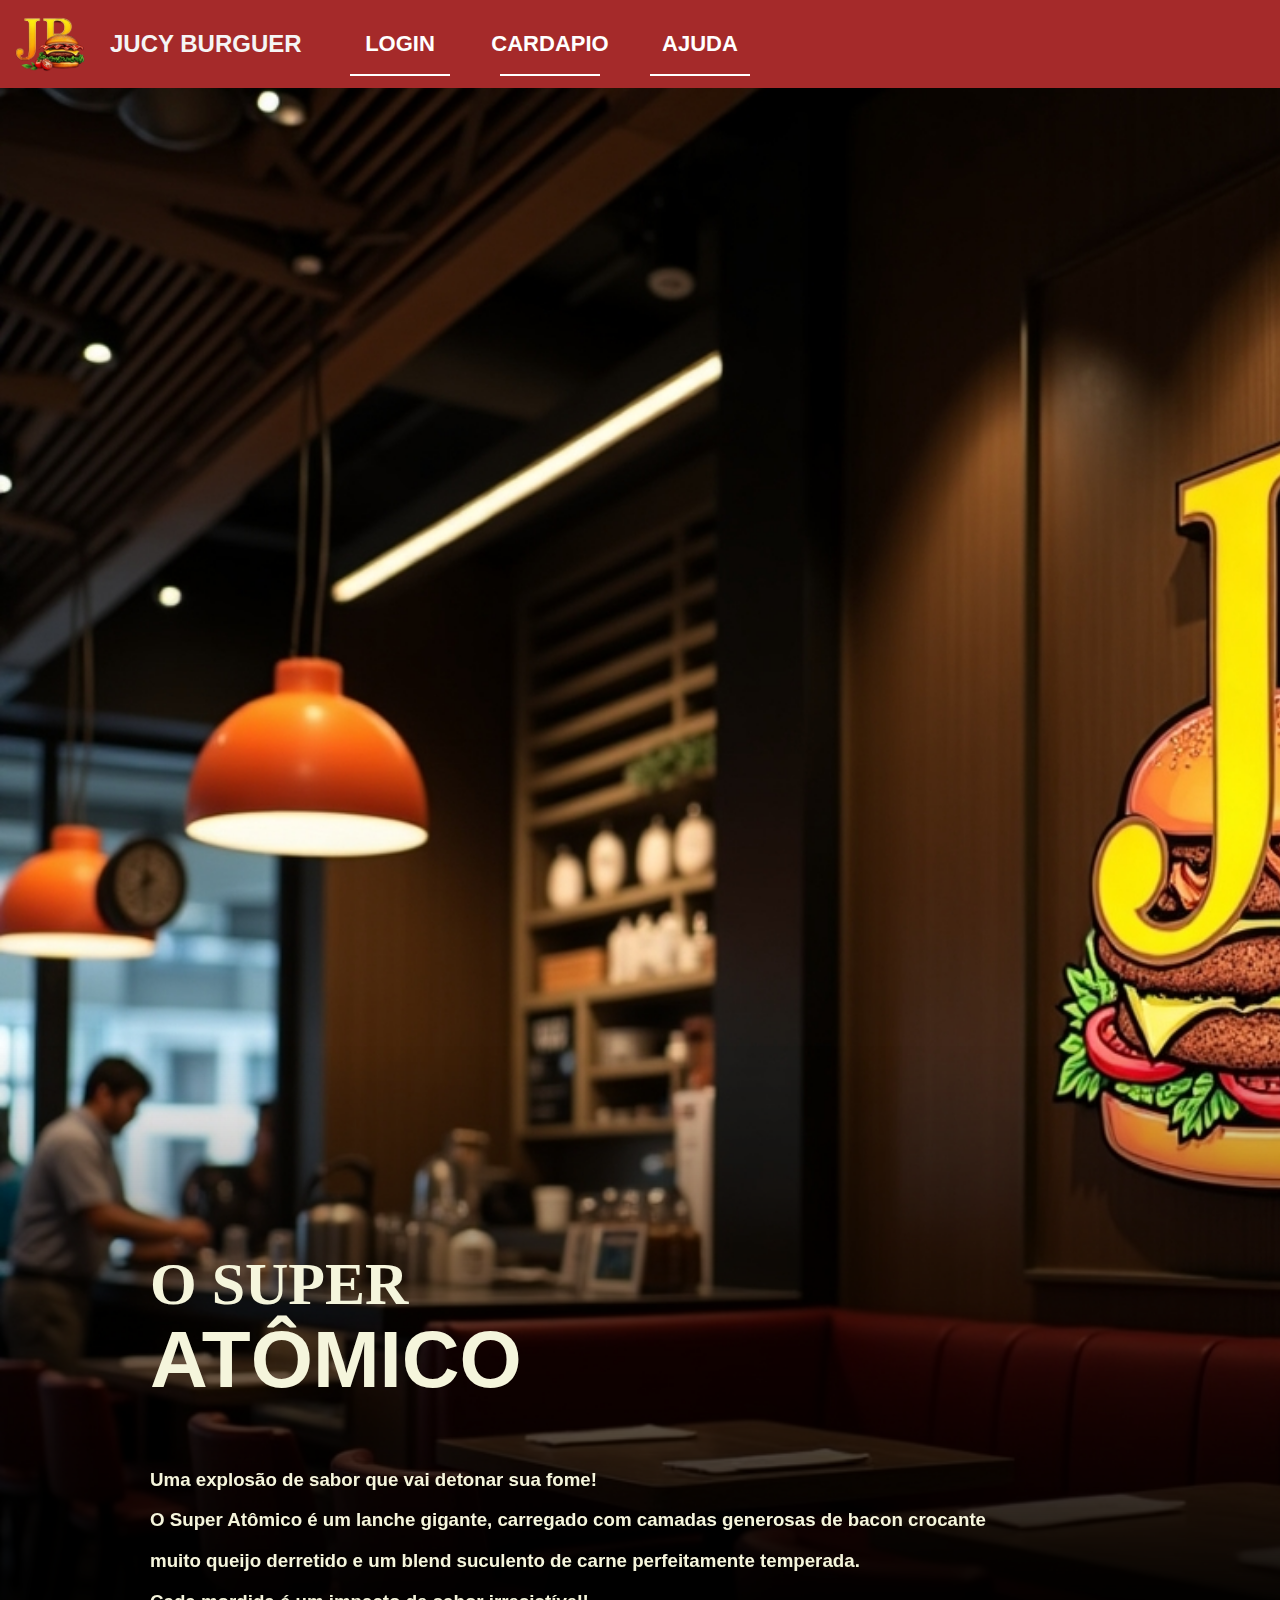
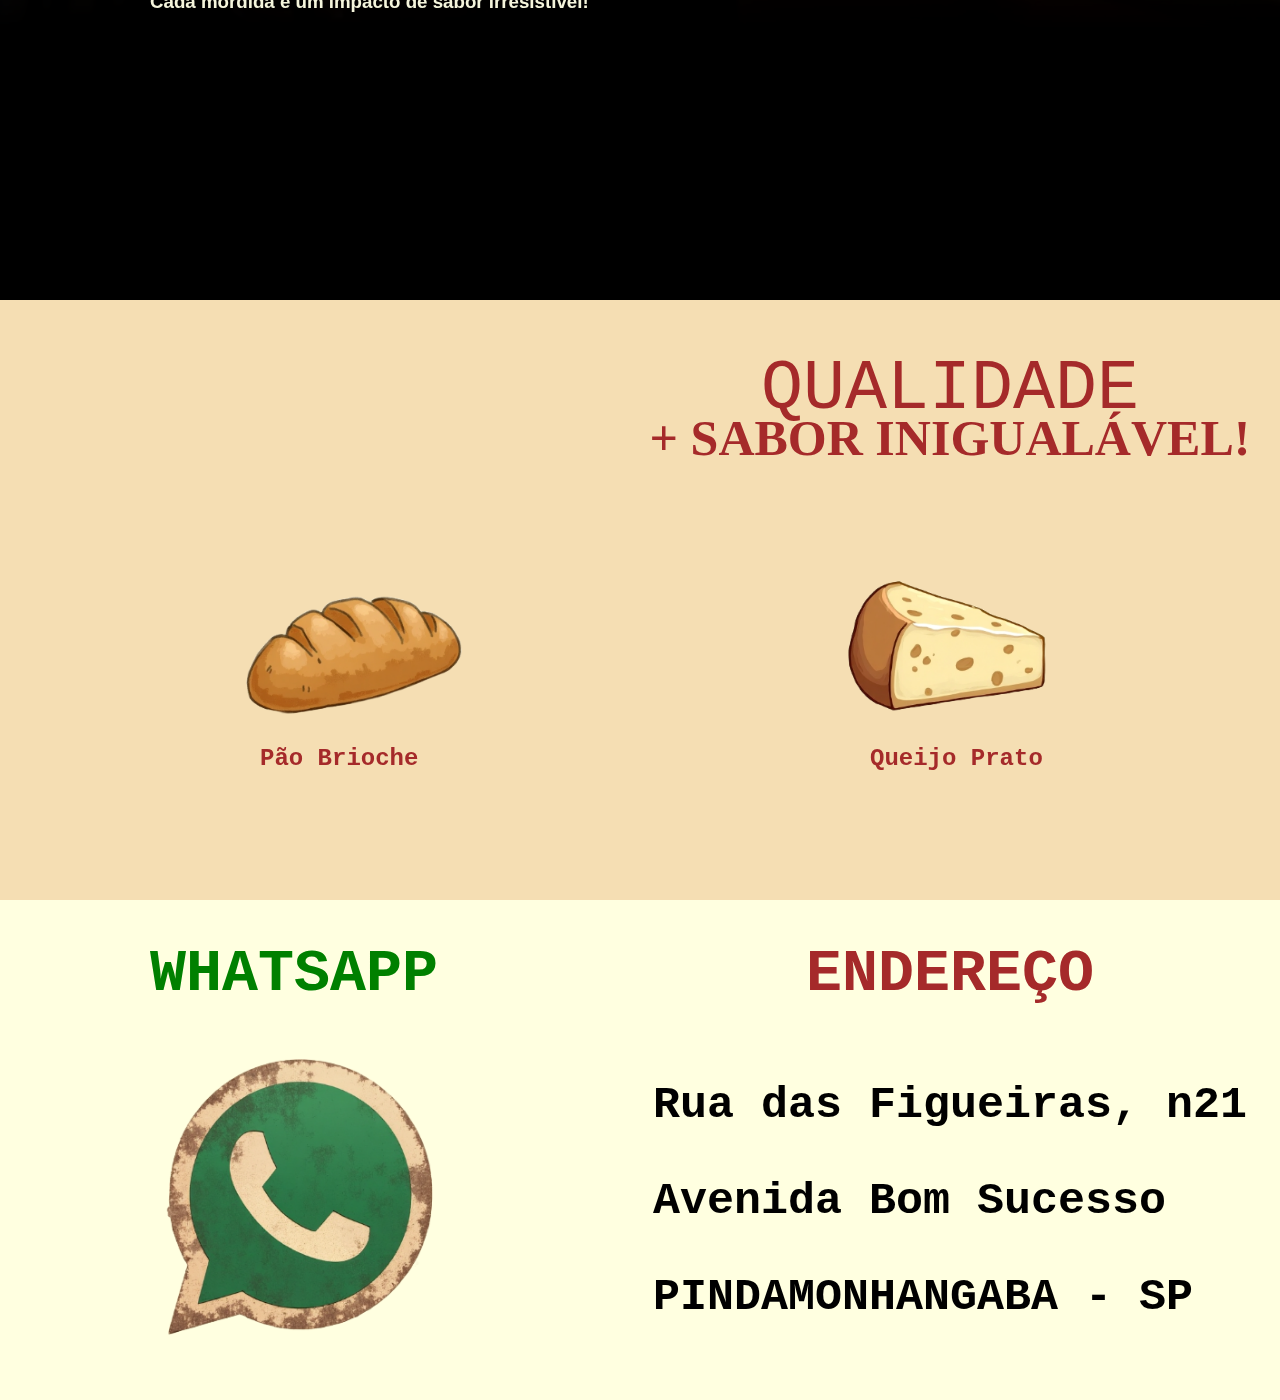
==== index.html @ dcd644e0 "cardapio" ====
<html>
    <head><title>compras</title>
        <link rel="stylesheet" href="style.css">
        <link rel="stylesheet" href="centro.css">
        <link rel="stylesheet" href="abaixo.css">
    </head>
    
    <body>
        <div class="cabecalho">
            <!-- <img src="imagens/logosite.png" alt="logo" class="logo"> -->
            <div class="texto-sup">
                <h2>JUCY BURGUER</h2>
            </div>

            <a href="index.html"><img src="imagens/logosite.png" alt="logo" class="logo"></a>
            <a href="html/login.html" class="login">LOGIN</a>
            <a href="html/cardapio.html" class="cardapio">CARDAPIO</a>
            <a href="html/ajuda.html" class="ajuda">AJUDA</a>
            <a href="html/sobre.html" class="sobre">SOBRE</a>
            <a href="html/carrinho.html" class="carrin">
                <img src="imagens/carrinho.png" alt="carrinho" width="100">
            </a>
            
        </div>
        <div class="cabecalho2">
            
               <div class="branco">
                <h1 class="pontin">.</h1>
               </div>
               <div class="imagens-centro">
                <img src="imagens/jucy.jpeg" alt="fundo-centro1" class="fundo">
               </div> 
               <div class="textos">
                 <div class="melhor"><h2>O SUPER</h2></div>
                 <div class="hamb"><h1>ATÔMICO</h1></div>
                 <div class="descricao"><h3>Uma explosão de sabor que vai detonar sua fome!<p> O Super Atômico é um lanche gigante, carregado com camadas generosas de bacon crocante</p> <p>muito queijo derretido e um blend suculento de carne perfeitamente temperada.</p> Cada mordida é um impacto de sabor irresistível!<p></p>  </h3></div>
               </div>
               
                <img src="imagens/hambuguer1.jpeg" alt="HAMBURGUER" class="suculento">
                      
        </div>
        <div class="ingredientes">
            <h1 class="pontin">.</h1>
            <label>QUALIDADE</label>
            <h1 class="sabor"> + SABOR INIGUALÁVEL!</h1>
            <h2 class="desc1">Pão Brioche</h2>
            <h2 class="desc2">Queijo Prato</h2>
            <h2 class="desc3">Carne Angus</h2>
            <img src="imagens/paozinho.png" alt="pao" class="pao">
            <img src="imagens/queijo.png" alt="queijo" class="queijo">
            <img src="imagens/carne.png" alt="carne" class="carne">
                 
        </div>

        <div class="clientes">
            <h1 class="pontin">.</h1>
            <h1 class="TituloINF1">
                ENDEREÇO
            </h1>
            <h1 class="TituloINF2">
                WHATSAPP
            </h1>
            <h1 class="TituloINF3">
                INSTAGRAM
            </h1>
            <h1 class="endereco">
                Rua das Figueiras, n21<p></p>
                Avenida Bom Sucesso<p></p>
                PINDAMONHANGABA - SP
            </h1>
            <a href="https://wa.me/12996094583" class="zap">
                <img src="imagens/whats.png" alt="zap" class="zap">
            </a>
            <a href="https://www.instagram.com/stnsdesign/" class="insta">
                <img src="imagens/instagram.png" alt="zap" class="insta">
            </a>
              
        </div>
        
        


       

    </body>
</html>
---- style.css ----
html, body {
    margin: 0;
    padding: 0;
    width: 100%;
    height: 100%;
  }
.cabecalho {
    display: flex;
    justify-content: space-between;
    align-items: center;
    width: 1900px;
    background-color: brown;
    position: fixed;   
}
body{
    flex-direction: column;
    align-items: center;  
}


.logo{
    width: 100px;
    position: absolute;
    top:  5;
    left: 0;
}

.texto-sup {
    padding: 10px 110px;
    color: whitesmoke;
    font-family: 'Franklin Gothic Medium', 'Arial Narrow', Arial, sans-serif;
    margin: 0;
    flex-grow: 1;
    width: 50%;
}
.login{
    font-family: 'Trebuchet MS', 'Lucida Sans Unicode', 'Lucida Grande', 'Lucida Sans', Arial, sans-serif;
    font-size: 22px;
    border-bottom: 2px solid white;
    width: 100px;
    height: 60px;
    color: white;
    cursor: pointer;
    font-weight: bold;
    position: absolute;
    top: 14;
    left: 350;
    display: flex;
    text-align: center;
    justify-content: center;
    text-decoration: none;
    align-items: center;
}
.cardapio{
    font-family: 'Trebuchet MS', 'Lucida Sans Unicode', 'Lucida Grande', 'Lucida Sans', Arial, sans-serif;
    font-size: 22px;
    border-bottom: 2px solid white;
    width: 100px;
    height: 60px;
    color: white;
    cursor: pointer;
    font-weight: bold;
    position: absolute;
    top: 14;
    left: 500;
    display: flex;
    text-align: center;
    justify-content: center;
    text-decoration: none;
    align-items: center;
} 

.ajuda {
    font-family: 'Trebuchet MS', 'Lucida Sans Unicode', 'Lucida Grande', 'Lucida Sans', Arial, sans-serif;
    font-size: 22px;
    background-color: none;
    border-bottom: 2px solid white;
    width: 100px;
    height: 60px;
    color: white;
    cursor: pointer;
    font-weight: bold;
    position: absolute;
    top: 14;
    left: 650;
    display: flex;
    text-align: center;
    justify-content: center;
    text-decoration: none;
    align-items: center; 
}
.sobre{
    font-family: 'Trebuchet MS', 'Lucida Sans Unicode', 'Lucida Grande', 'Lucida Sans', Arial, sans-serif;
    font-size: 22px;
    border-bottom: 2px solid white;
    width: 100px;
    height: 60px;
    color: white;
    cursor: pointer;
    font-weight: bold;
    position: absolute;
    top: 14;
    left: 1650;
    display: flex;
    text-align: center;
    justify-content: center;
    text-decoration: none;
    align-items: center;
} 
.carrin:hover{
    opacity: 0.7;
}

 a:hover {
    color: wheat;
    transition: color 1.0s ease  
}
.carrin{
   position: absolute; 
   top: 0;
   left: 1800;
   height: 87px;
   cursor: pointer;
   display: flex;
   text-align: center;
   justify-content: center;
   text-decoration: none;
   align-items: center;

}

.fim{
    text-align: center;
    font-family: Impact, Haettenschweiler, 'Arial Narrow Bold', sans-serif;
    color: white;
    font-size: 150%;
    background-color: 	FF7F50;
    margin: 10px auto;
    width: 15%;
    height: 7,5%;
    border-radius: 25px;
 
}

.titulo{
    text-align: center;
    padding: 20px 16px;
    font-family: Impact, Haettenschweiler, 'Arial Narrow Bold', sans-serif;
    color: white;
    font-size: 200%;
    background-color: E9967A;
    margin: 10px auto;
    border-radius: 50px;
    width: 20%;
    
}
---- centro.css ----
.pontin{
    opacity: 0.0;
}
.branco{
    background: linear-gradient(to bottom, rgba(0, 0, 0, 0)5%, black 70%);
    position: absolute;
    top: 1000;
    width: 1900px;
    height: 900px;
}

.fundo{
    width: 1900px;
    height: 2000px;
    opacity: 1.0;
}
.textos{
    opacity: 1.0;
}
.melhor{
    position: absolute;
    color: beige;
    font-size: 40px;
    top: 1200;
    left: 150;
    font-family: 'Times New Roman', Times, serif;
}
.hamb{
    position: absolute;
    color: beige;
    font-size: 40px;
    top: 1260;
    left: 150;
    font-family: Verdana, Geneva, Tahoma, sans-serif;
}
.descricao{
    position: absolute;
    color: beige;
    font-size: 16px;
    top: 1450;
    left: 150;
    font-family: Verdana, Geneva, Tahoma, sans-serif;
}
.suculento{
    position: absolute;
    top: 1250;
    left: 1300;
    width: 400px;
    height: 400px;
    border-radius: 30px;
    border: 4px solid white;
} 

.ingredientes{
    background-color: wheat;
    color: wheat;
    position: absolute;
    width: 1900px;
    height: 600px;
    top: 1900px;

}
label{
    position: absolute;
    color: brown;
    font-family: 'Courier New', Courier, monospace;
    font-size: 70px;
    top: 50;
    left: 50%;
    transform: translate(-50%);
}
.pao{
    position: absolute;
    top: 220;
    left: 200;
    width: 300px;

}
.queijo{
    position: absolute;
    width: 250px;
    top: 240;
    left: 50%;
    transform: translate(-50%);

}

.carne{
    position: absolute;
    width: 250px;
    top: 240;
    left: 1400;
    
}
.sabor{
    position: absolute;
    color: brown;
    font-size: 50px;
    font-family: Georgia, 'Times New Roman', Times, serif;
    top: 75;
    left: 50%;
    transform: translate(-50%);
}
.desc1{
    position: absolute;
    font-family: 'Courier New', Courier, monospace;
    color: brown;
    top: 425;
    left: 260;
}
.desc2{
    position: absolute;
    font-family: 'Courier New', Courier, monospace;
    color: brown;
    top: 425;
    left: 870;
}
.desc3{
    position: absolute;
    font-family: 'Courier New', Courier, monospace;
    color: brown;
    top: 425;
    left: 1450;
}
---- abaixo.css ----
.clientes{
    background-color: FFFFE0;
    color: 	FFFFE0;
    position: absolute;
    top: 2500;
    width: 1900px;
    height: 500px;
}
.endereco{
    position: absolute;
    color: black;
    font-family: 'Courier New', Courier, monospace;
    font-size: 45px;
    top: 150;
    left: 50%;
    transform: translate(-50%);
}
.tituloINF1{
    position: absolute;
    color: brown;
    font-family: 'Courier New', Courier, monospace;
    font-size: 60px;
    top: 0;
    left: 50%;
    transform: translate(-50%);
}
.tituloINF2{
    position: absolute;
    color: green;
    font-family: 'Courier New', Courier, monospace;
    font-size: 60px;
    top: 0;
    left: 150; 
}
.tituloINF3{
    position: absolute;
    color: orange;
    font-family: 'Courier New', Courier, monospace;
    font-size: 60px;
    top: 0;
    left: 1450; 
}
.zap{
    position: absolute;
    width: 350px;
   
    top: 50;
    left: 60;
}
.insta{
    position: absolute;
    width: 340px;
    top: 60;
    left: 720;
}
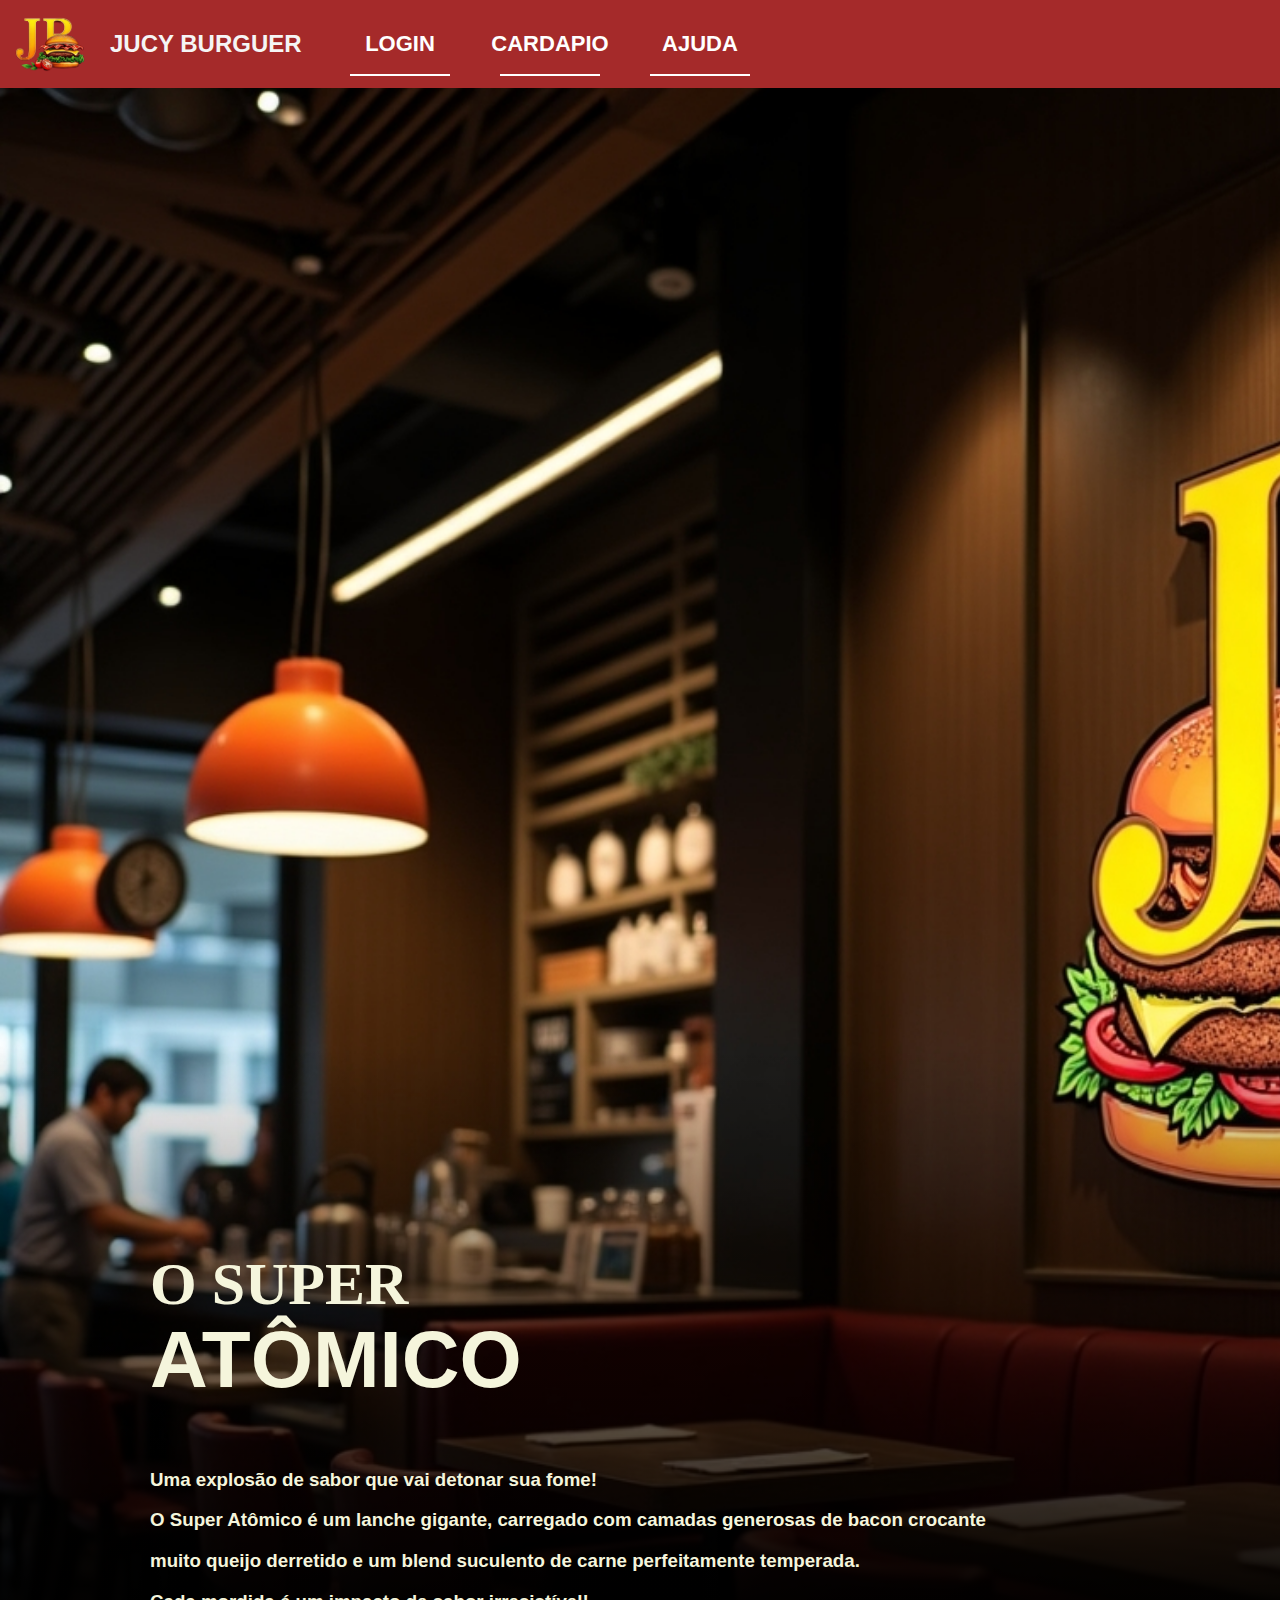
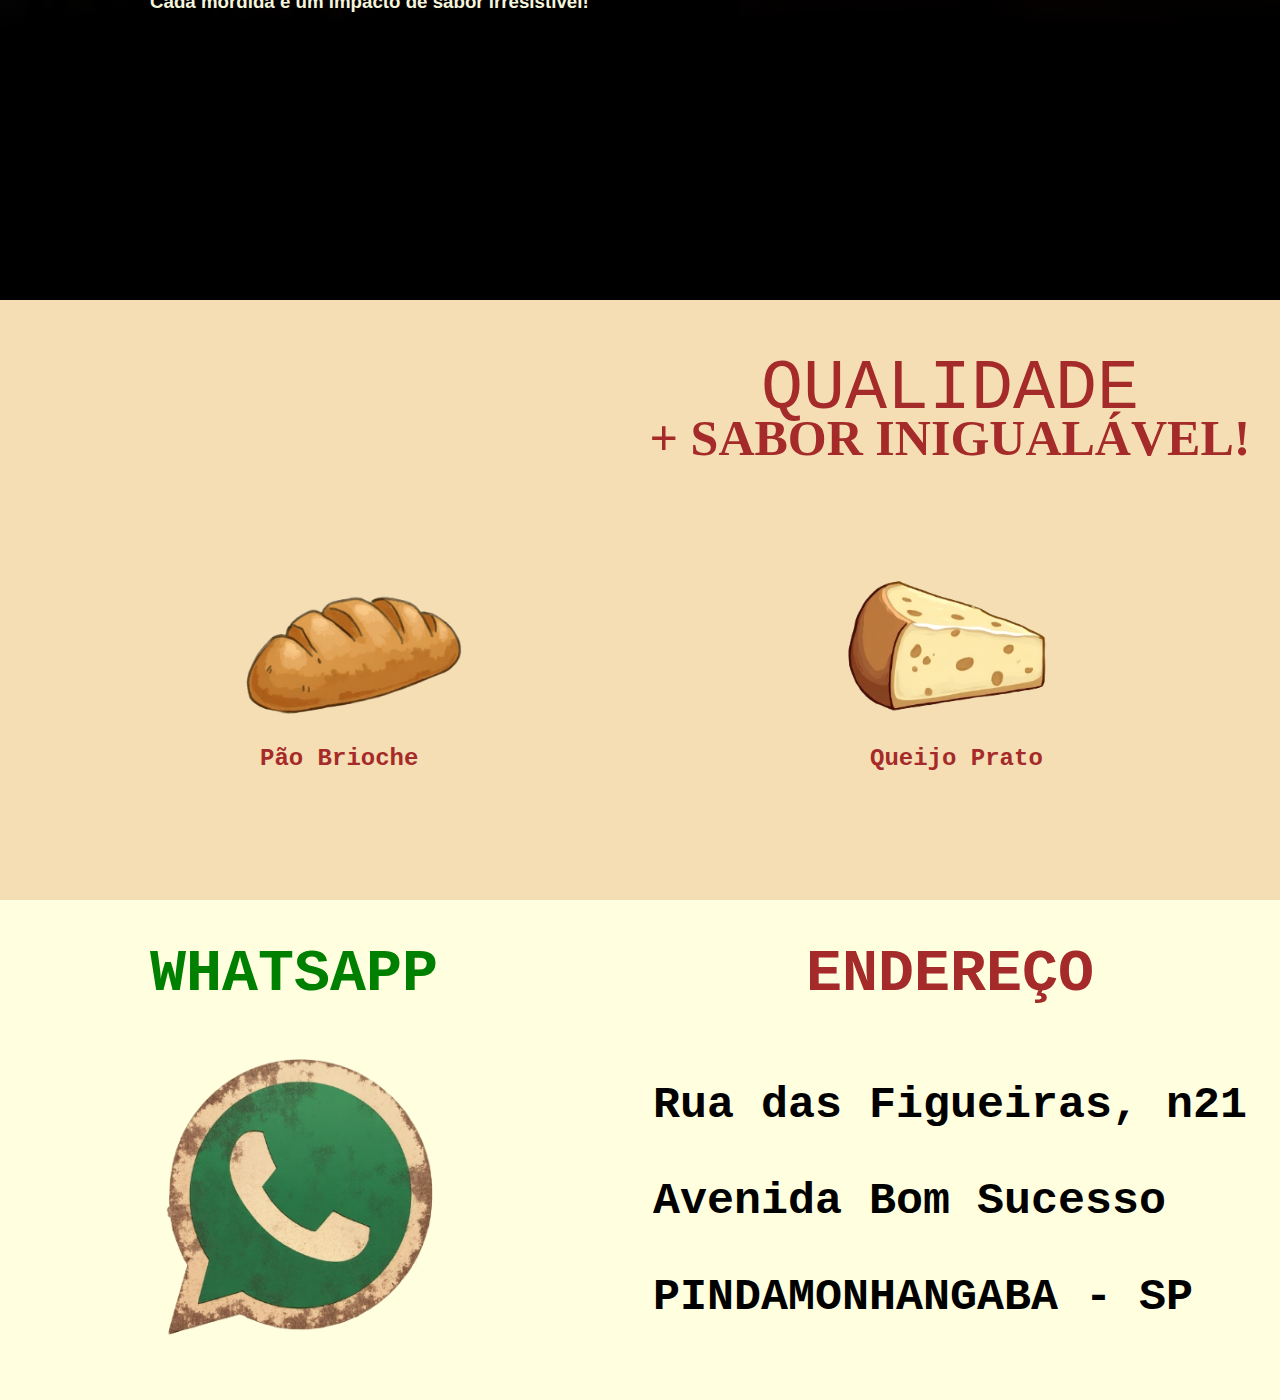
==== commit 9b369660: "barra" ====
--- a/index.html
+++ b/index.html
@@ -7,7 +7,6 @@
     
     <body>
         <div class="cabecalho">
-            <!-- <img src="imagens/logosite.png" alt="logo" class="logo"> -->
             <div class="texto-sup">
                 <h2>JUCY BURGUER</h2>
             </div>
@@ -76,11 +75,6 @@
             </a>
               
         </div>
-        
-        
-
-
-       
 
     </body>
 </html>--- a/style.css
+++ b/style.css
@@ -11,7 +11,8 @@
     align-items: center;
     width: 1900px;
     background-color: brown;
-    position: fixed;   
+    position: fixed;  
+    z-index: 999; 
 }
 body{
     flex-direction: column;
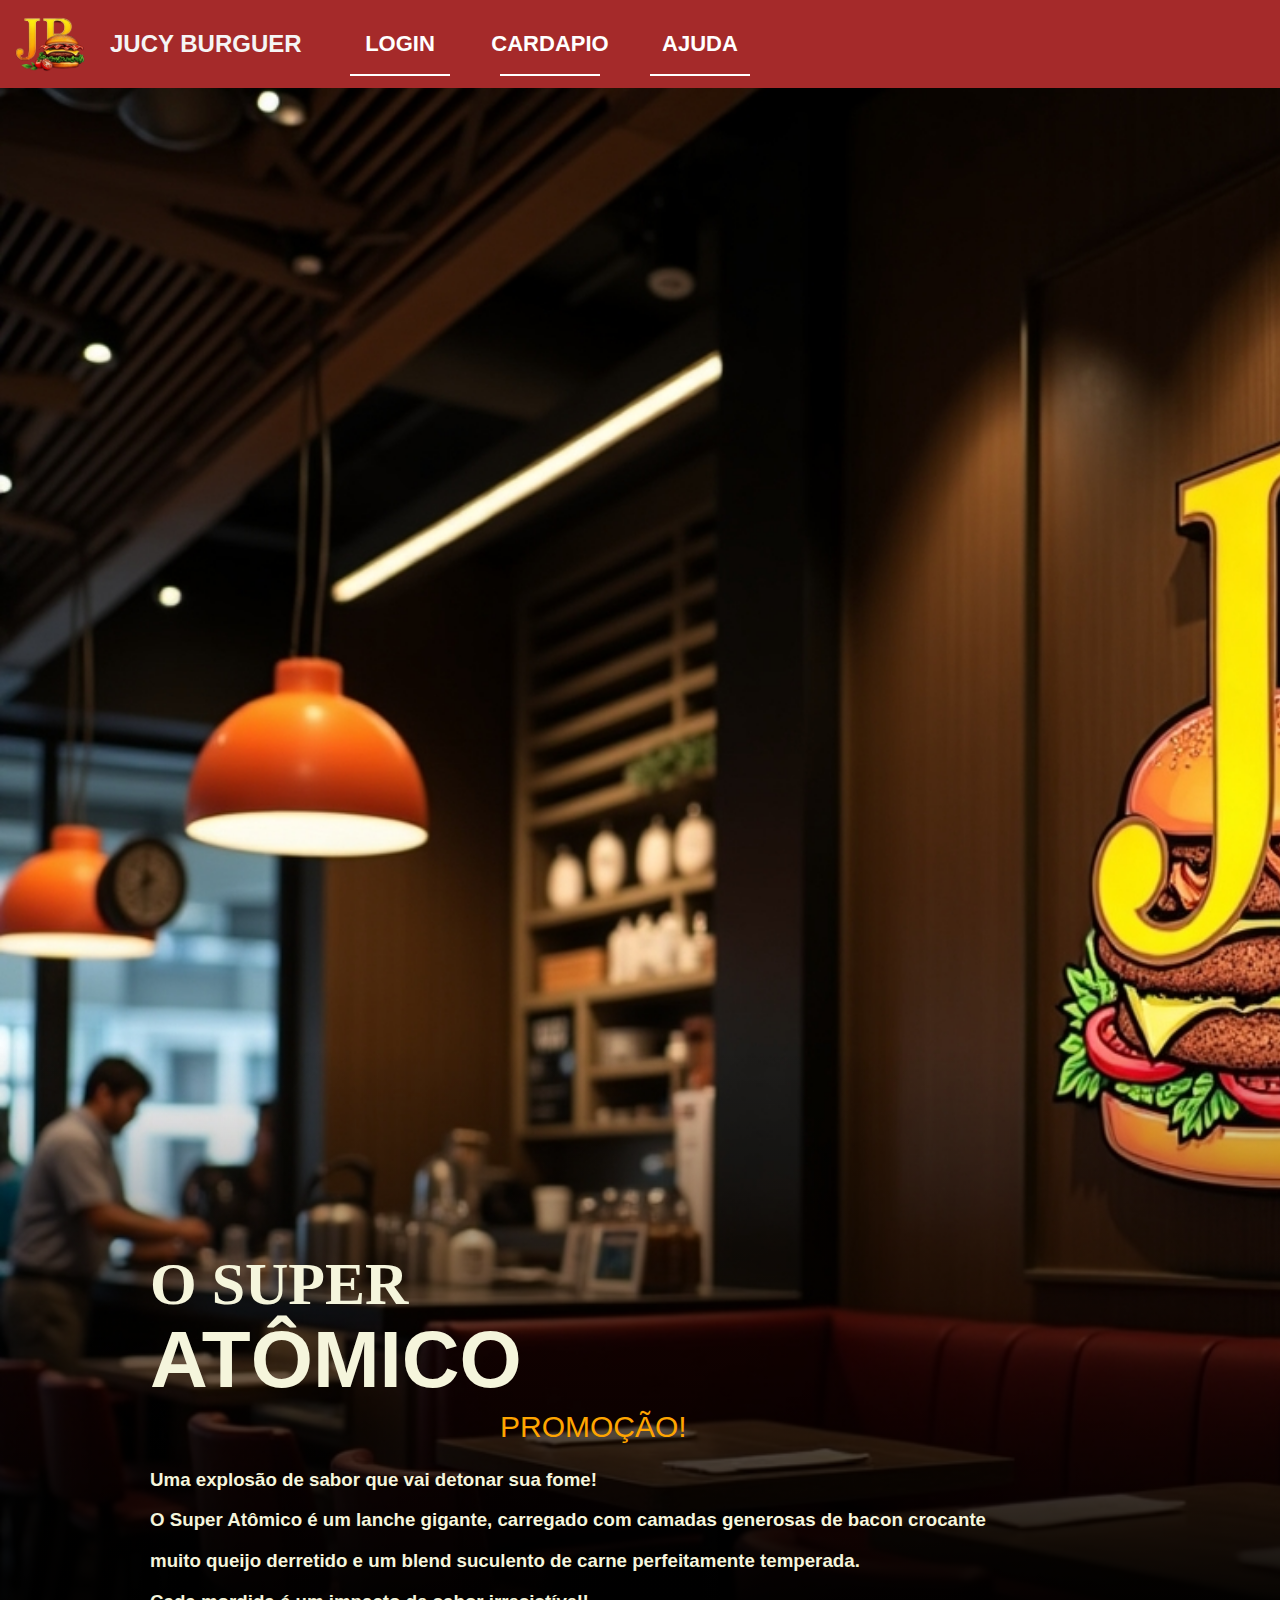
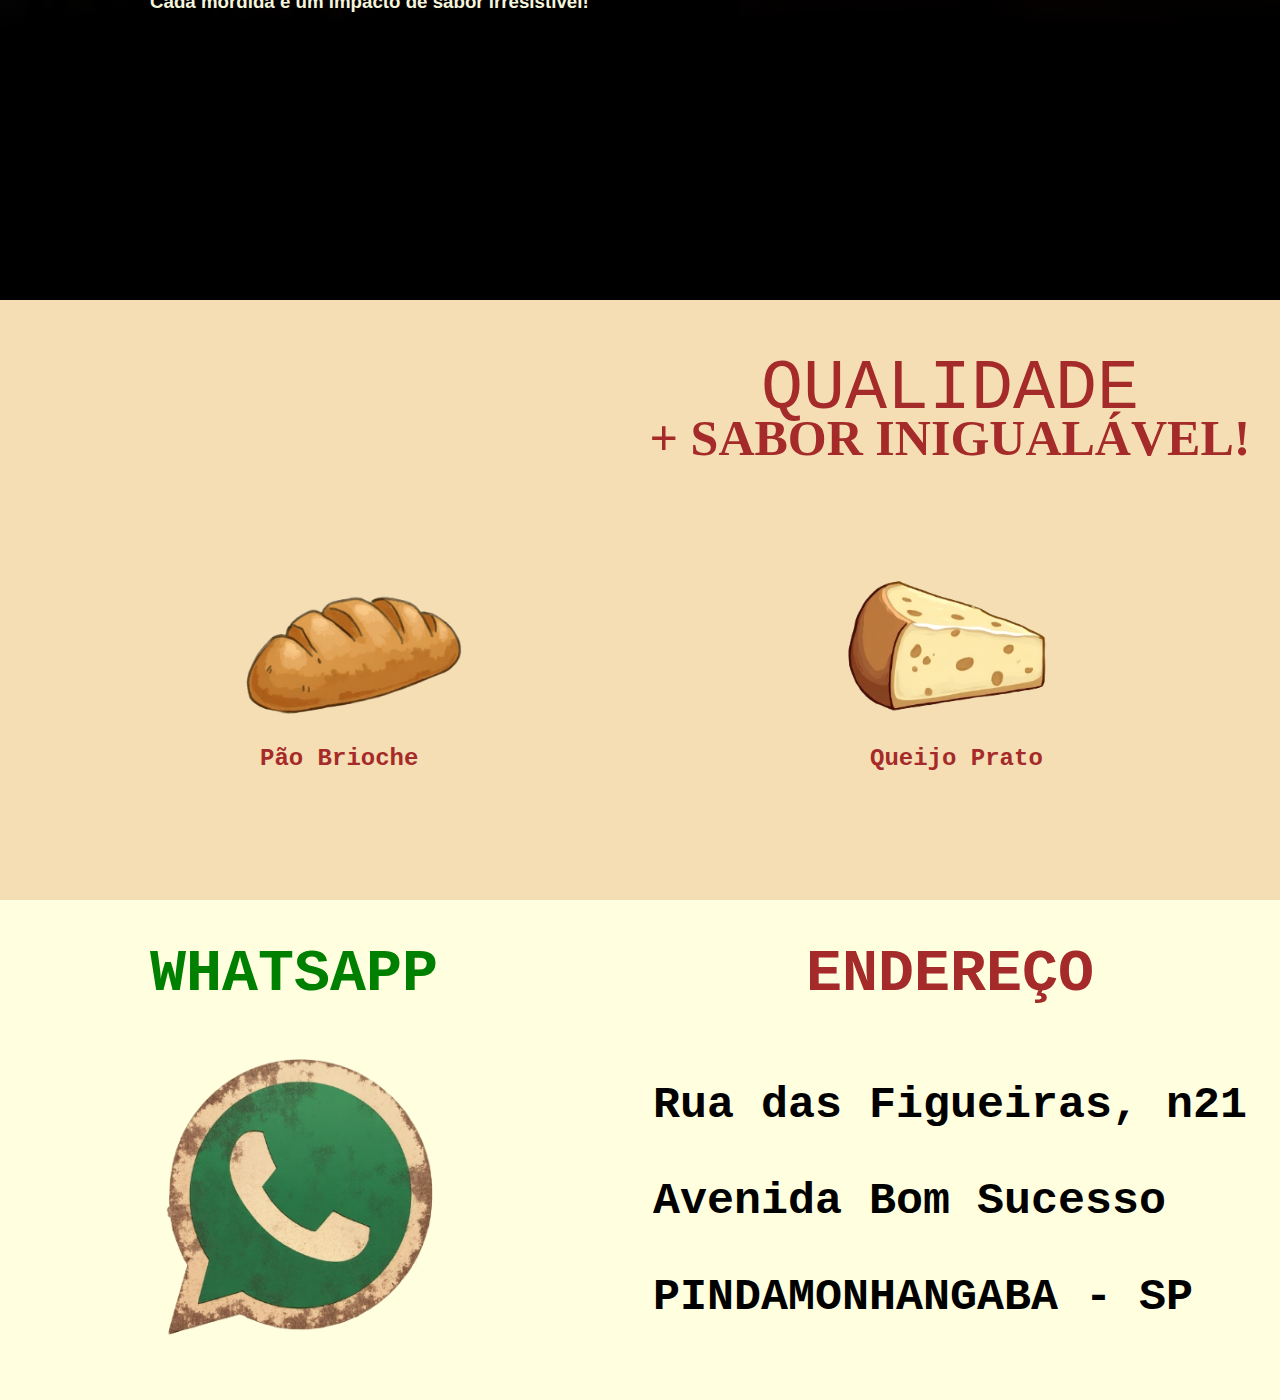
==== commit 1a820930: "promoção" ====
--- a/index.html
+++ b/index.html
@@ -30,6 +30,7 @@
                 <img src="imagens/jucy.jpeg" alt="fundo-centro1" class="fundo">
                </div> 
                <div class="textos">
+                 <div class="promo">PROMOÇÃO!</div>
                  <div class="melhor"><h2>O SUPER</h2></div>
                  <div class="hamb"><h1>ATÔMICO</h1></div>
                  <div class="descricao"><h3>Uma explosão de sabor que vai detonar sua fome!<p> O Super Atômico é um lanche gigante, carregado com camadas generosas de bacon crocante</p> <p>muito queijo derretido e um blend suculento de carne perfeitamente temperada.</p> Cada mordida é um impacto de sabor irresistível!<p></p>  </h3></div>
--- a/style.css
+++ b/style.css
@@ -10,7 +10,7 @@
     justify-content: space-between;
     align-items: center;
     width: 1900px;
-    background-color: brown;
+    background-color: A52A2A;
     position: fixed;  
     z-index: 999; 
 }
--- a/centro.css
+++ b/centro.css
@@ -16,6 +16,14 @@
 }
 .textos{
     opacity: 1.0;
+}
+.promo{
+    position: absolute;
+    color: orange;
+    font-size: 30px;
+    top: 1410;
+    left: 500;
+    font-family: 'Franklin Gothic Medium', 'Arial Narrow', Arial, sans-serif;
 }
 .melhor{
     position: absolute;
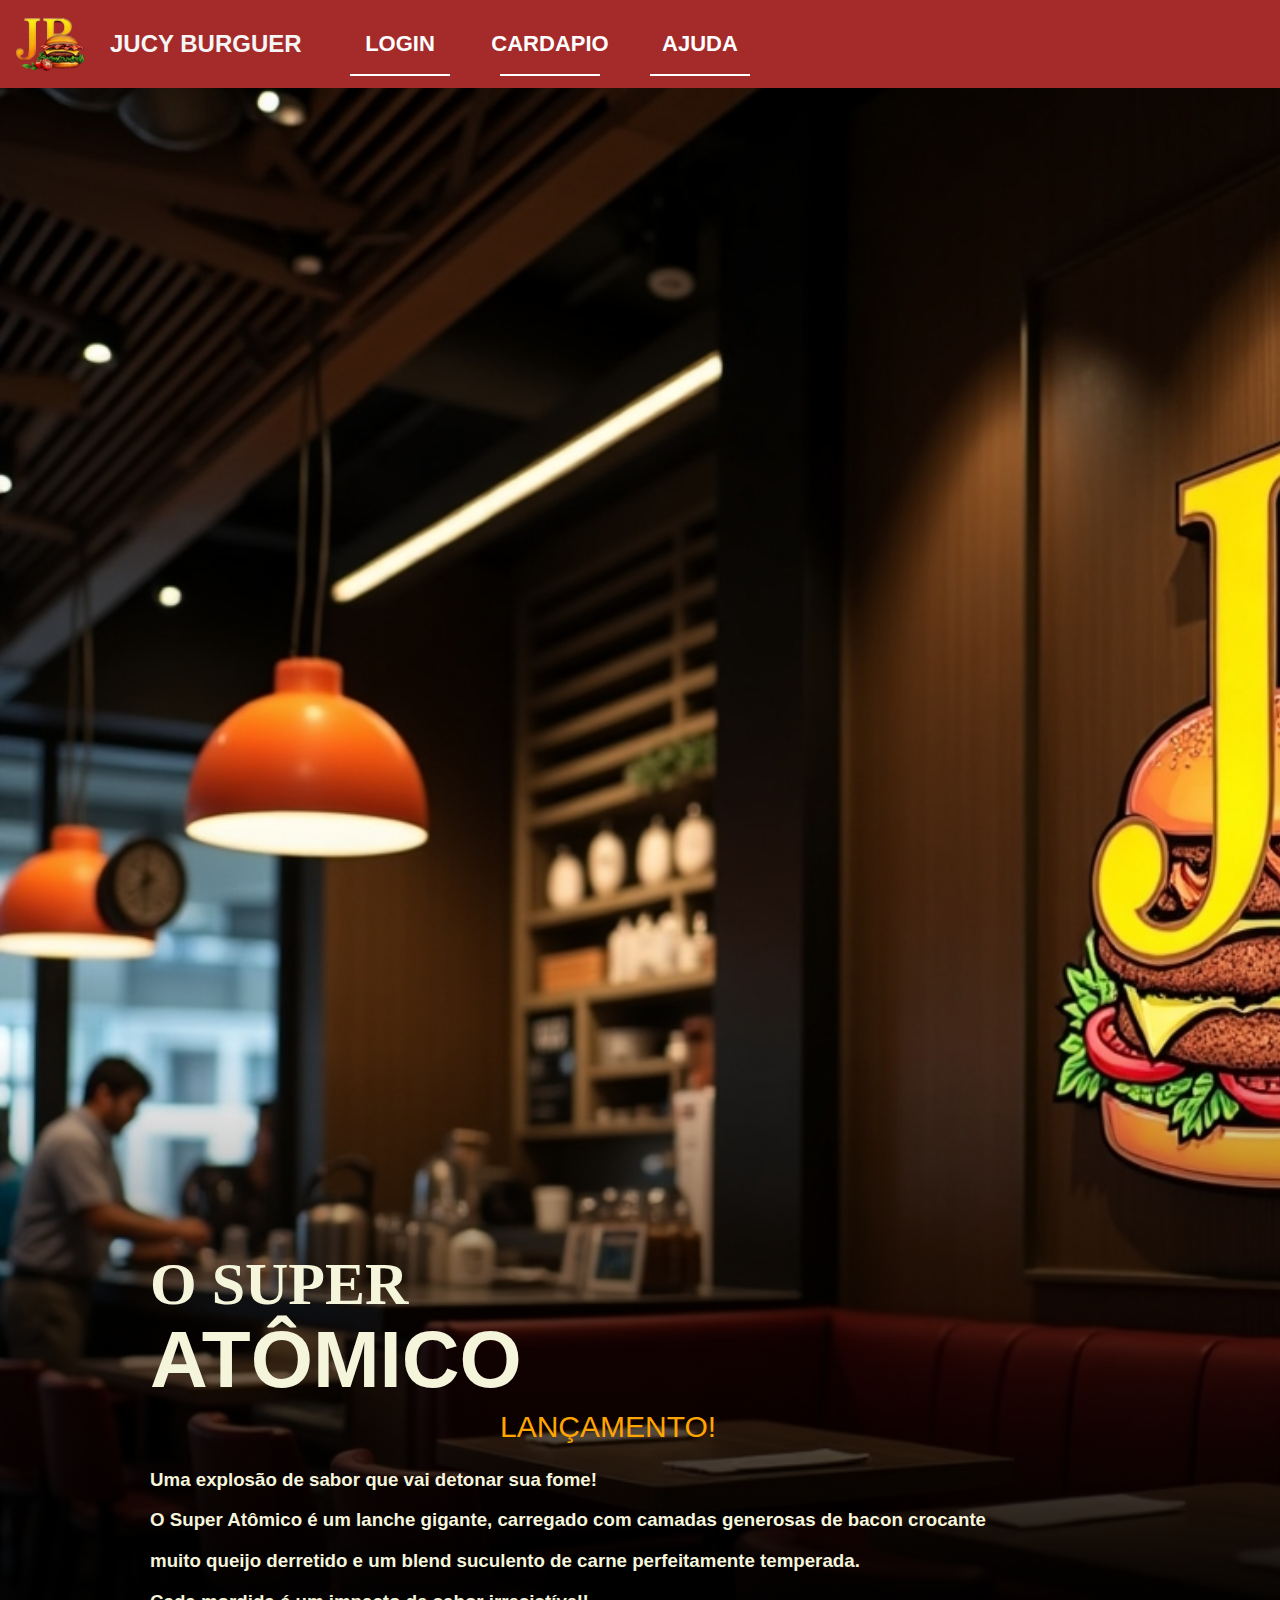
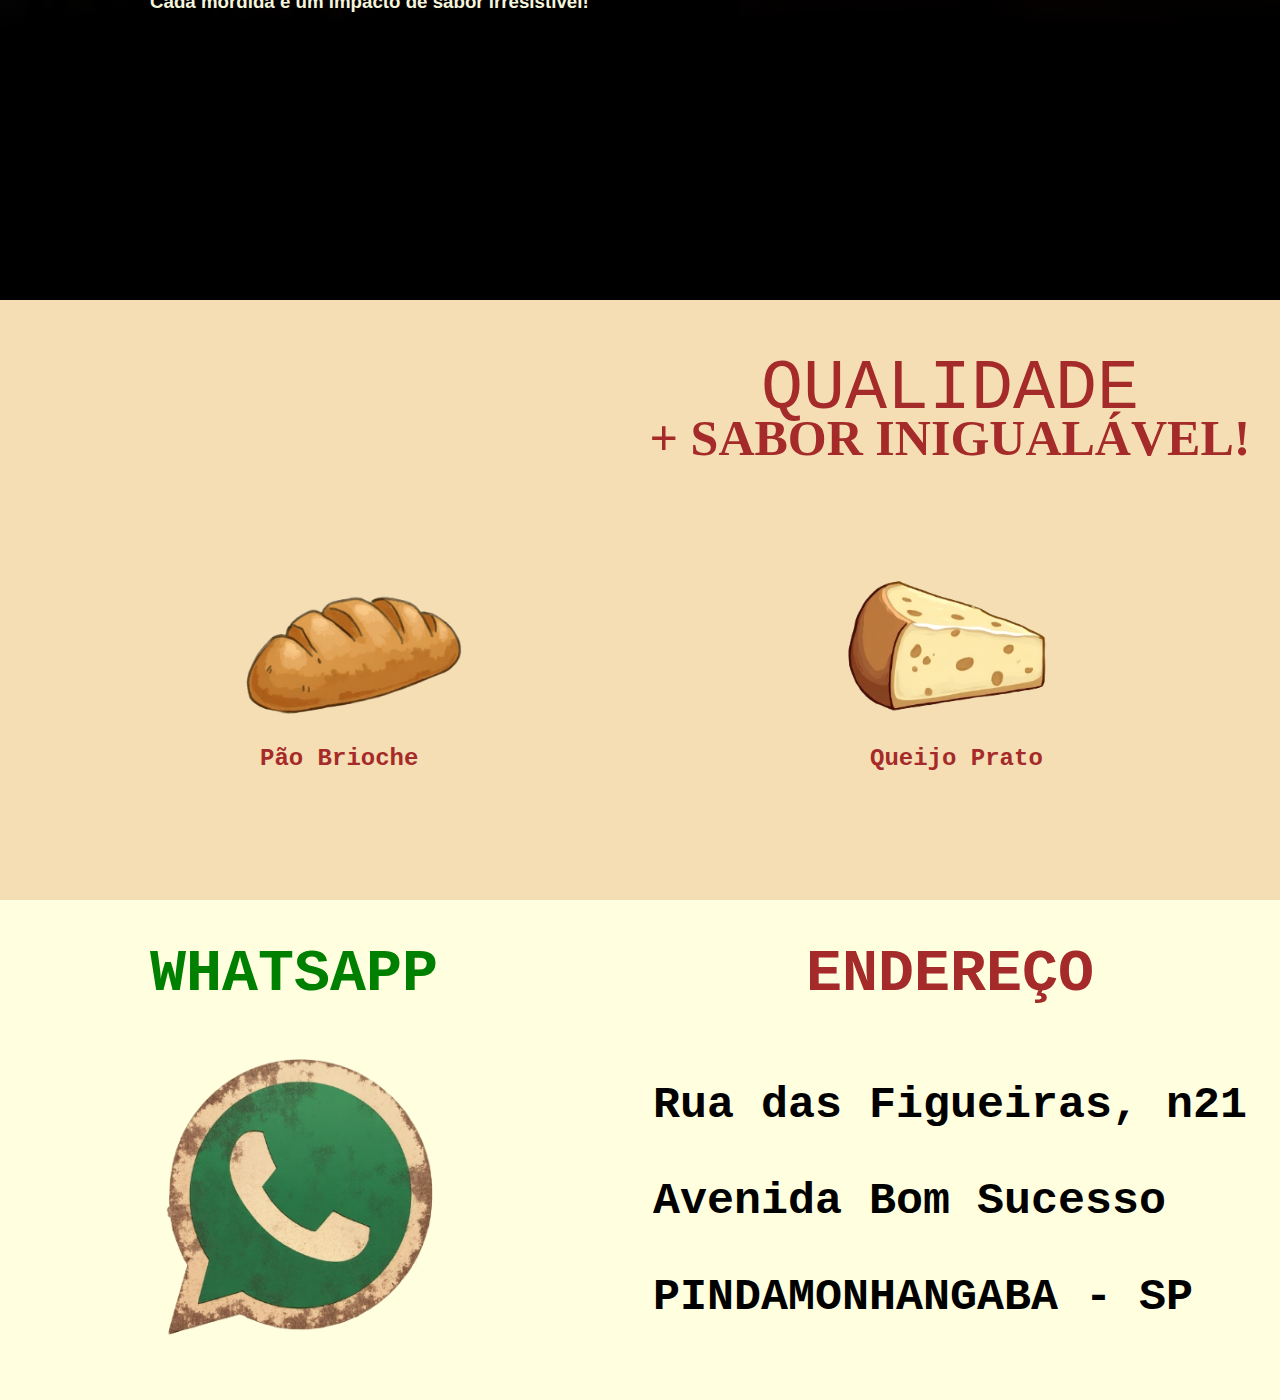
==== commit 8f484684: "arrumando" ====
--- a/index.html
+++ b/index.html
@@ -30,7 +30,7 @@
                 <img src="imagens/jucy.jpeg" alt="fundo-centro1" class="fundo">
                </div> 
                <div class="textos">
-                 <div class="promo">PROMOÇÃO!</div>
+                 <div class="lancamento">LANÇAMENTO!</div>
                  <div class="melhor"><h2>O SUPER</h2></div>
                  <div class="hamb"><h1>ATÔMICO</h1></div>
                  <div class="descricao"><h3>Uma explosão de sabor que vai detonar sua fome!<p> O Super Atômico é um lanche gigante, carregado com camadas generosas de bacon crocante</p> <p>muito queijo derretido e um blend suculento de carne perfeitamente temperada.</p> Cada mordida é um impacto de sabor irresistível!<p></p>  </h3></div>
--- a/style.css
+++ b/style.css
@@ -25,6 +25,9 @@
     position: absolute;
     top:  5;
     left: 0;
+}
+.logo:hover{
+    opacity: 0.7;
 }
 
 .texto-sup {
--- a/centro.css
+++ b/centro.css
@@ -17,13 +17,13 @@
 .textos{
     opacity: 1.0;
 }
-.promo{
+.lancamento{
     position: absolute;
     color: orange;
     font-size: 30px;
     top: 1410;
     left: 500;
-    font-family: 'Franklin Gothic Medium', 'Arial Narrow', Arial, sans-serif;
+    font-family: 'Trebuchet MS', 'Lucida Sans Unicode', 'Lucida Grande', 'Lucida Sans', Arial, sans-serif;
 }
 .melhor{
     position: absolute;
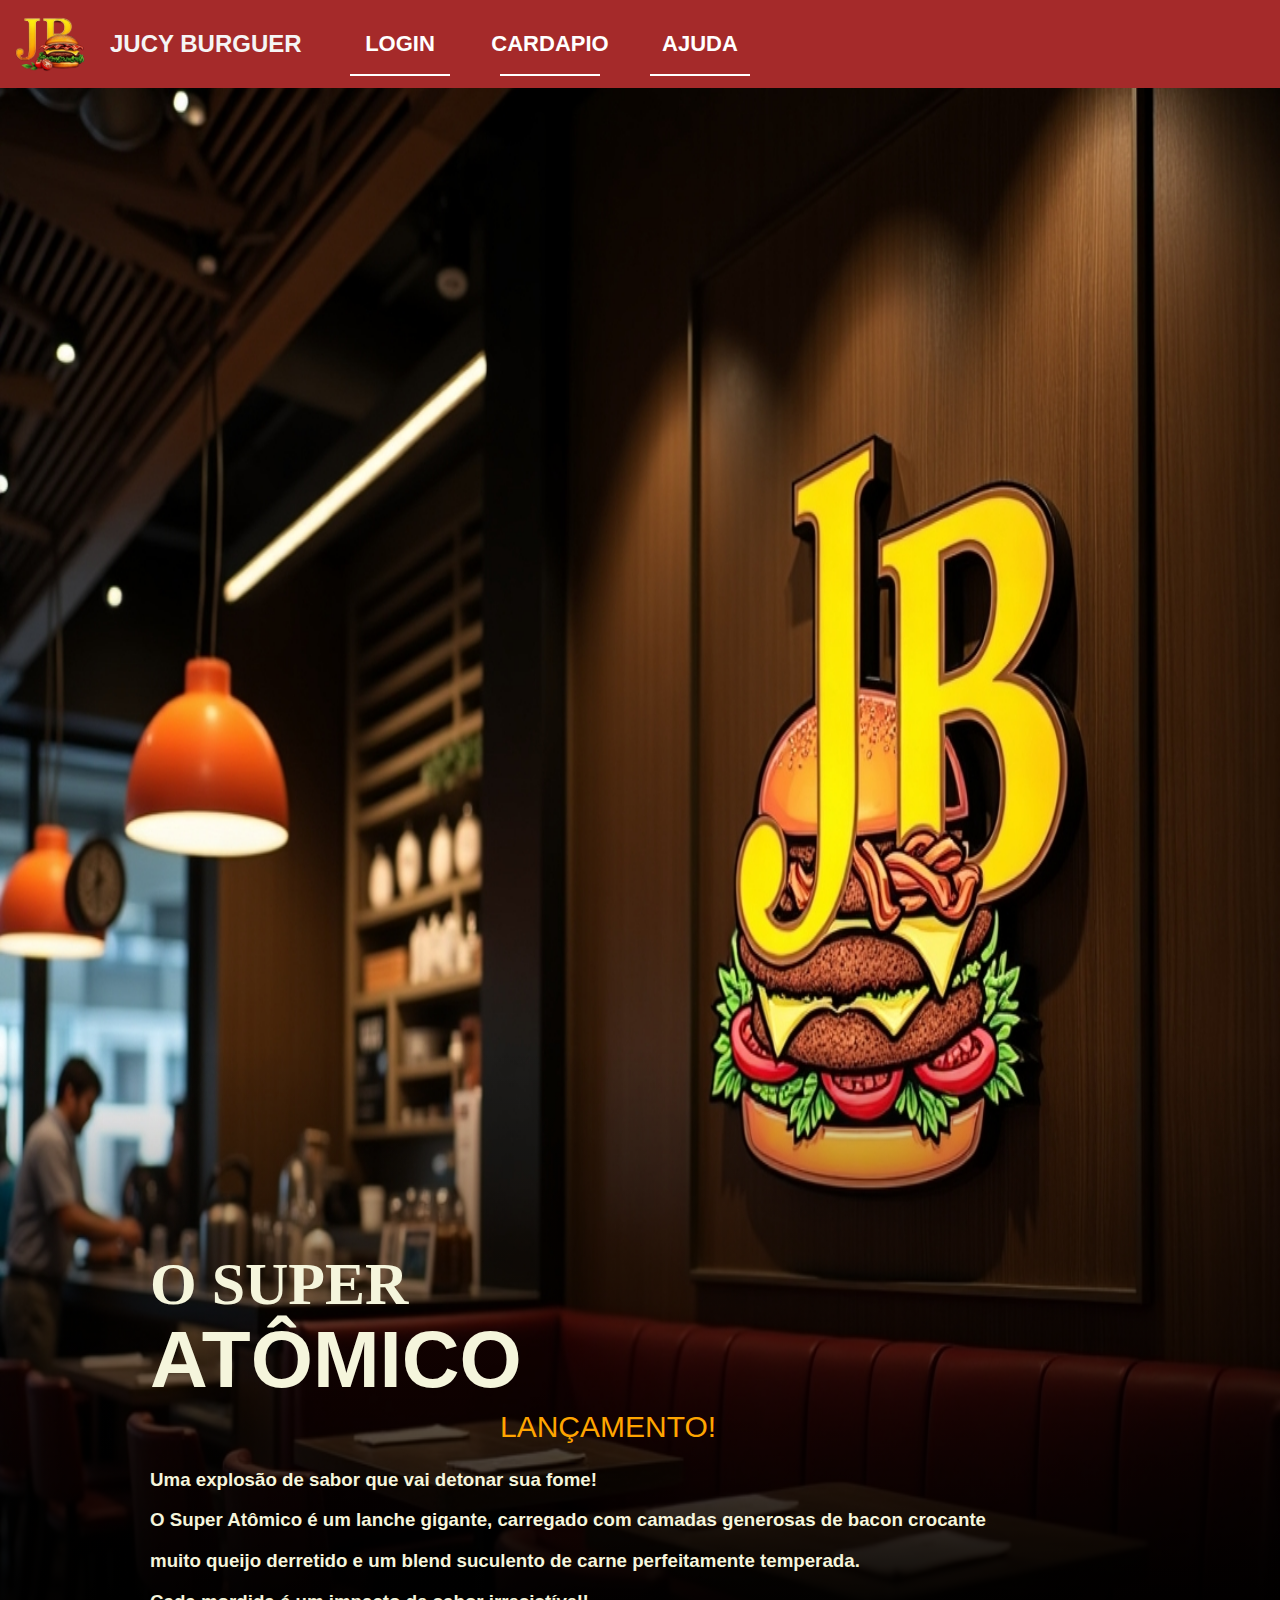
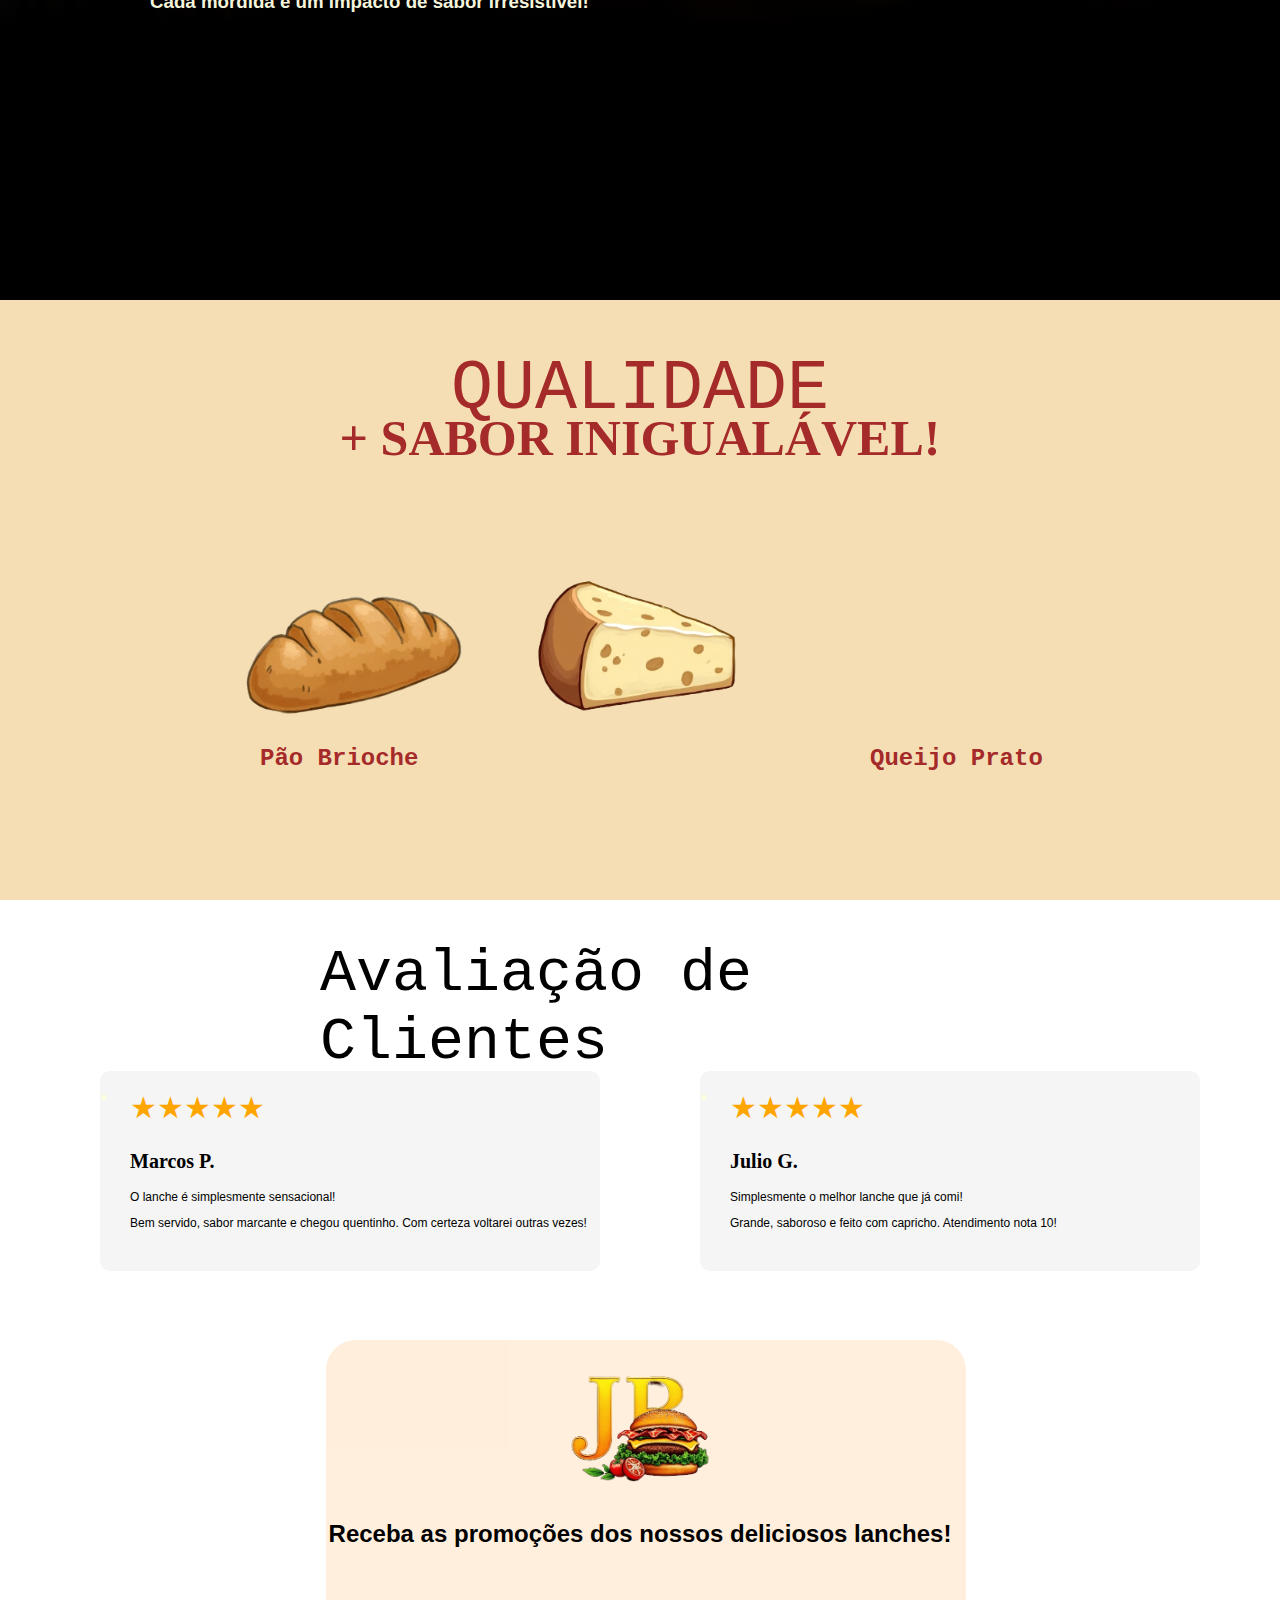
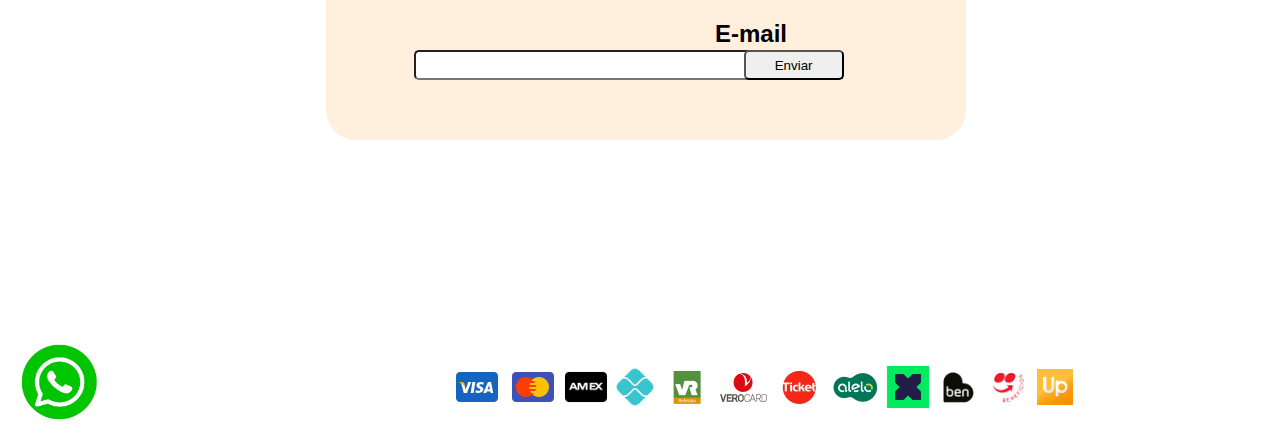
==== commit 2853c483: "atualização tela inicial" ====
--- a/index.html
+++ b/index.html
@@ -54,28 +54,37 @@
 
         <div class="clientes">
             <h1 class="pontin">.</h1>
-            <h1 class="TituloINF1">
-                ENDEREÇO
-            </h1>
-            <h1 class="TituloINF2">
-                WHATSAPP
-            </h1>
-            <h1 class="TituloINF3">
-                INSTAGRAM
-            </h1>
-            <h1 class="endereco">
-                Rua das Figueiras, n21<p></p>
-                Avenida Bom Sucesso<p></p>
-                PINDAMONHANGABA - SP
-            </h1>
-            <a href="https://wa.me/12996094583" class="zap">
-                <img src="imagens/whats.png" alt="zap" class="zap">
-            </a>
-            <a href="https://www.instagram.com/stnsdesign/" class="insta">
-                <img src="imagens/instagram.png" alt="zap" class="insta">
-            </a>
-              
+            <div class="TituloINF1">
+                Avaliação de Clientes
+            </div>
+            <div class="backinf">
+                <h1 class="fundo1">.</h1>
+                <h1 class="fundo2">.</h1>
+                <h1 class="fundo3">.</h1>
+            </div>
+            <div class="estrelas1">★★★★★</div>
+            <div class="estrelas2">★★★★★</div>
+            <div class="estrelas3">★★★★★</div>
+
+            <div class="pfeed1">Marcos P.</div>
+            <div class="pfeed2">Julio G.</div>
+            <div class="pfeed3">Nicolas P.</div>
+
+            <div class="cfeed1">O lanche é simplesmente sensacional!<p></p> Bem servido, sabor marcante e chegou quentinho. Com certeza voltarei outras vezes!</div>
+            <div class="cfeed2">Simplesmente o melhor lanche que já comi!<p></p> Grande, saboroso e feito com capricho. Atendimento nota 10!</div>
+            <div class="cfeed3">Lanche maravilhoso! Chegou rápido, muito bem montado e o sabor<p></p>... sem palavras! Já virou meu lugar favorito!</div>
+            <div class="backfim">.</div>
+            <img src="imagens/logosite.png" class="logofim">
+            <h2 class="textfim">Receba as promoções dos nossos deliciosos lanches!</h2>
+            <h2 class="emailtext">E-mail</h2>
+            <input type="text" name="E-mail" id="Email" class="emailfim" required>
+            <button class="botaofim">Enviar</button>
+            <img src="imagens/cartoes.png" class="cartoes">
+            <a href=""><img src="imagens/whats1.png" alt="zap" class="whats"></a>
+            
+
         </div>
-
+       
+            
     </body>
 </html>--- a/style.css
+++ b/style.css
@@ -9,7 +9,7 @@
     display: flex;
     justify-content: space-between;
     align-items: center;
-    width: 1900px;
+    width: 100%;
     background-color: A52A2A;
     position: fixed;  
     z-index: 999; 
--- a/centro.css
+++ b/centro.css
@@ -5,12 +5,12 @@
     background: linear-gradient(to bottom, rgba(0, 0, 0, 0)5%, black 70%);
     position: absolute;
     top: 1000;
-    width: 1900px;
+    width: 100%;
     height: 900px;
 }
 
 .fundo{
-    width: 1900px;
+    width: 100%;
     height: 2000px;
     opacity: 1.0;
 }
@@ -63,9 +63,10 @@
     background-color: wheat;
     color: wheat;
     position: absolute;
-    width: 1900px;
+    width: 100%;
     height: 600px;
     top: 1900px;
+    
 
 }
 label{
--- a/abaixo.css
+++ b/abaixo.css
@@ -1,55 +1,204 @@
 .clientes{
-    background-color: FFFFE0;
+    background-color: white;
     color: 	FFFFE0;
     position: absolute;
     top: 2500;
-    width: 1900px;
-    height: 500px;
-}
-.endereco{
-    position: absolute;
-    color: black;
-    font-family: 'Courier New', Courier, monospace;
-    font-size: 45px;
-    top: 150;
-    left: 50%;
-    transform: translate(-50%);
-}
+    width: 100%;
+    height: 1000px;
+    z-index: -2;
+}
+
 .tituloINF1{
     position: absolute;
-    color: brown;
+    color: black;
     font-family: 'Courier New', Courier, monospace;
     font-size: 60px;
-    top: 0;
+    top: 40;
     left: 50%;
     transform: translate(-50%);
-}
-.tituloINF2{
-    position: absolute;
-    color: green;
-    font-family: 'Courier New', Courier, monospace;
-    font-size: 60px;
-    top: 0;
-    left: 150; 
-}
-.tituloINF3{
-    position: absolute;
+    
+    
+}
+.fundo1{
+    position: absolute;
+    background-color: whitesmoke;
+    width: 500px;
+    height: 200px;
+    top: 150;
+    left: 100;
+    border-radius: 10px;
+
+}
+.fundo2{
+    position: absolute;
+    background-color: whitesmoke;
+    width: 500px;
+    height: 200px;
+    top: 150;
+    left: 700;
+    border-radius: 10px;
+
+
+}
+.fundo3{
+    position: absolute;
+    background-color: whitesmoke;
+    width: 500px;
+    height: 200px;
+    top: 150;
+    left: 1300;
+    border-radius: 10px;
+}
+.estrelas1{
     color: orange;
-    font-family: 'Courier New', Courier, monospace;
-    font-size: 60px;
-    top: 0;
-    left: 1450; 
-}
-.zap{
-    position: absolute;
-    width: 350px;
-   
-    top: 50;
-    left: 60;
-}
-.insta{
-    position: absolute;
-    width: 340px;
-    top: 60;
-    left: 720;
-}
+    font-size: 30px;
+    position: absolute;
+    top: 190;
+    left: 130;
+}
+.estrelas2{
+    color: orange;
+    font-size: 30px;
+    position: absolute;
+    top: 190;
+    left: 730;
+}
+.estrelas3{
+    color: orange;
+    font-size: 30px;
+    position: absolute;
+    top: 190;
+    left: 1330;
+}
+.pfeed1{
+    color: black;
+    position: absolute;
+    top: 250;
+    left: 130;
+    font-size: 20px;
+    font-weight: bold;
+    font-family: 'Times New Roman', Times, serif;
+    
+}
+.pfeed2{
+    color: black;
+    position: absolute;
+    top: 250;
+    left: 730;
+    font-size: 20px;
+    font-weight: bold;
+    font-family: 'Times New Roman', Times, serif;
+    
+}
+.pfeed3{
+    color: black;
+    position: absolute;
+    top: 250;
+    left: 1330;
+    font-size: 20px;
+    font-weight: bold;
+    font-family: 'Times New Roman', Times, serif;
+    
+}
+.cfeed1{
+    color: black;
+    position: absolute;
+    font-size: 12px;
+    top: 290;
+    left: 130;
+    font-family: 'Franklin Gothic Medium', 'Arial Narrow', Arial, sans-serif;
+}
+.cfeed2{
+    color: black;
+    position: absolute;
+    font-size: 12px;
+    top: 290;
+    left: 730;
+    font-family: 'Franklin Gothic Medium', 'Arial Narrow', Arial, sans-serif;
+}
+.cfeed3{
+    color: black;
+    position: absolute;
+    font-size: 12px;
+    top: 290;
+    left: 1330;
+    font-family: 'Franklin Gothic Medium', 'Arial Narrow', Arial, sans-serif;
+}
+
+.backfim{
+    background-color: bisque;
+    width: 50%;
+    height: 400px;
+    position: absolute;
+    border-radius: 30px;
+    top: 44%;
+    left: 63%;
+    transform: translate(-75%);
+    z-index: -1;
+    opacity: 0.6;
+}
+
+.logofim{
+    position: absolute;
+    top: 450;
+    left: 50%;
+    transform: translate(-50%);
+    width: 200px;
+    
+
+}
+.textfim{
+    color: black;
+    position: absolute;
+    top: 600;
+    left: 50%;
+    transform: translate(-50%);
+    font-family: Arial, Helvetica, sans-serif;
+}
+.emailtext{
+    color: black;
+    position: absolute;
+    top: 700;
+    left: 715;
+    font-family: Arial, Helvetica, sans-serif;
+    
+    
+}
+.emailfim{
+    position: absolute;
+    top: 750;
+    width: 400px;
+    height: 30px;
+    left: 48%;
+    transform: translate(-50%);
+    border-radius: 5px;
+}
+.botaofim{
+    position: absolute;
+    top: 750;
+    width: 100px;
+    height: 30px;
+    left: 62%;
+    transform: translate(-50%);
+    border-radius: 5px;
+}
+.cartoes{
+    position: absolute;
+    top: 105%;
+    left: 34%;
+}
+.whats{
+    position: absolute;
+    top: 1030;
+    left: 10;
+    width: 100px;
+    z-index: 1000;
+
+}
+
+
+
+
+
+
+
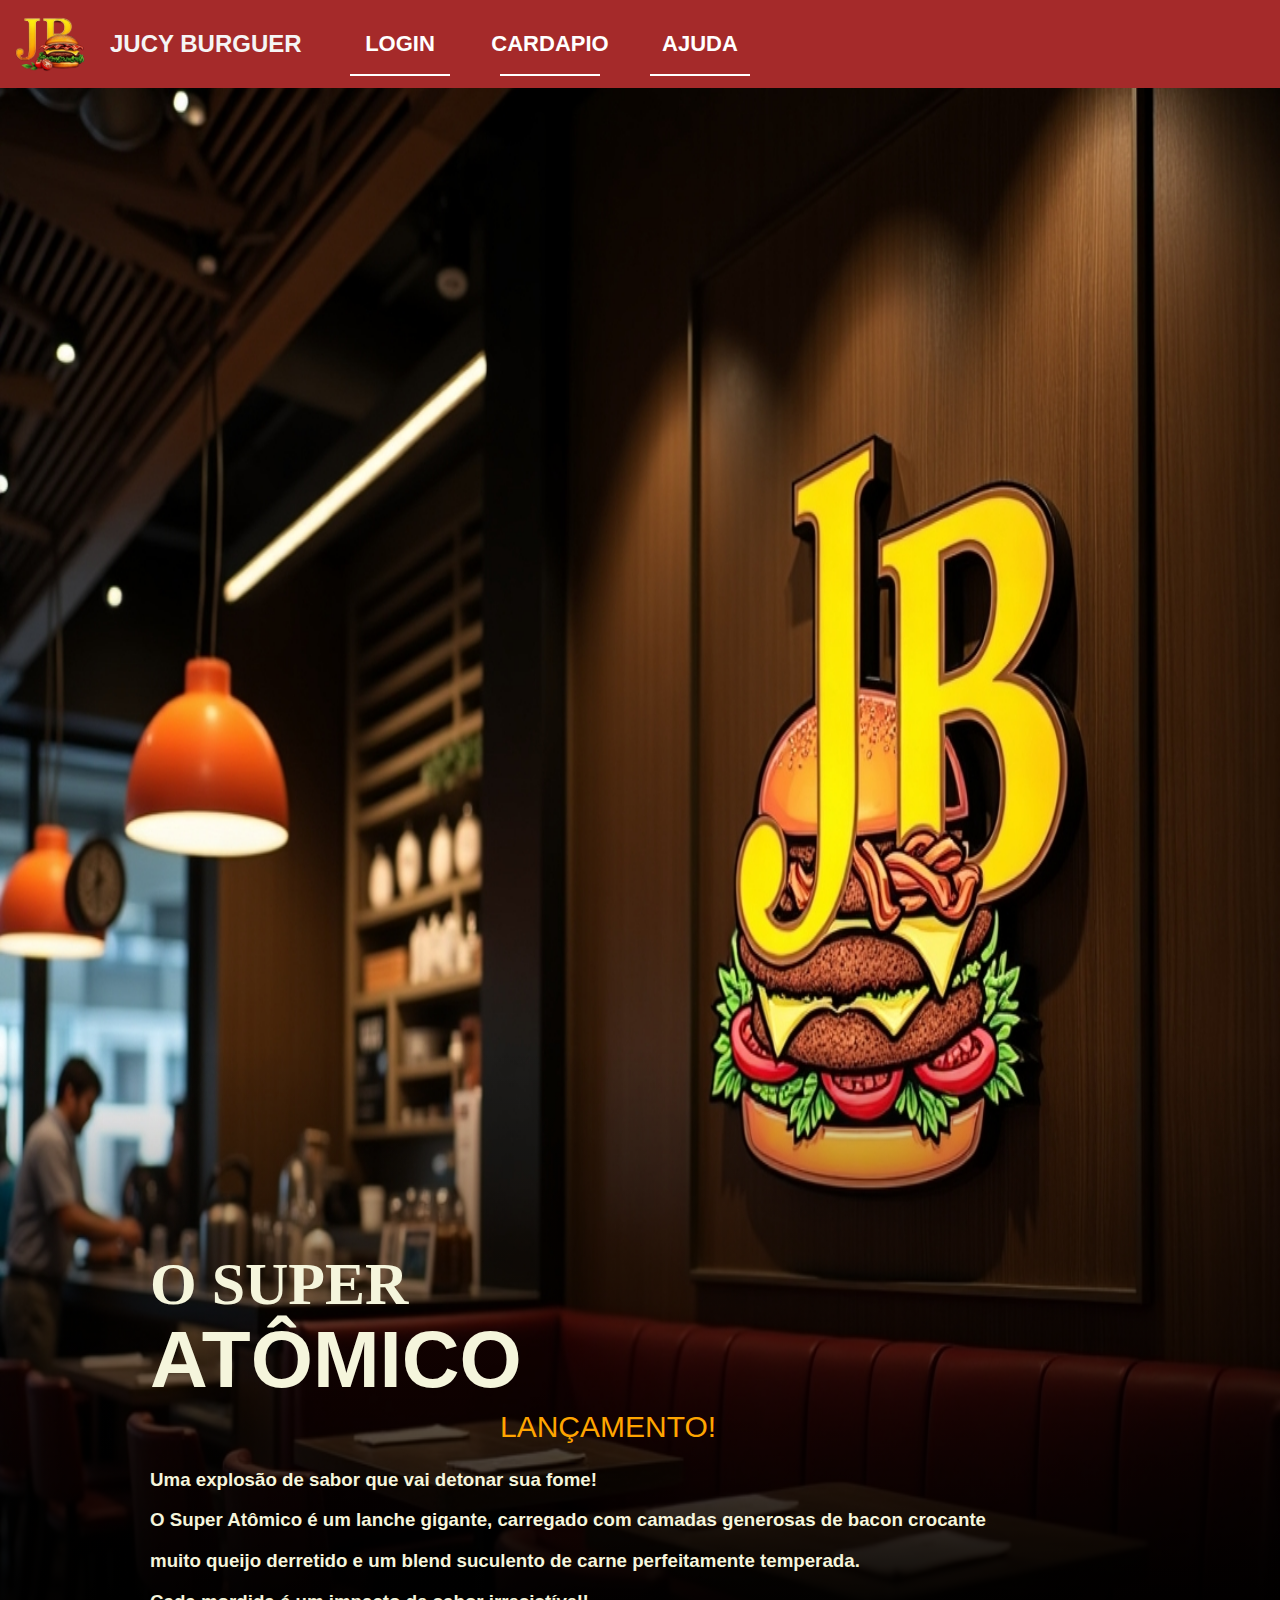
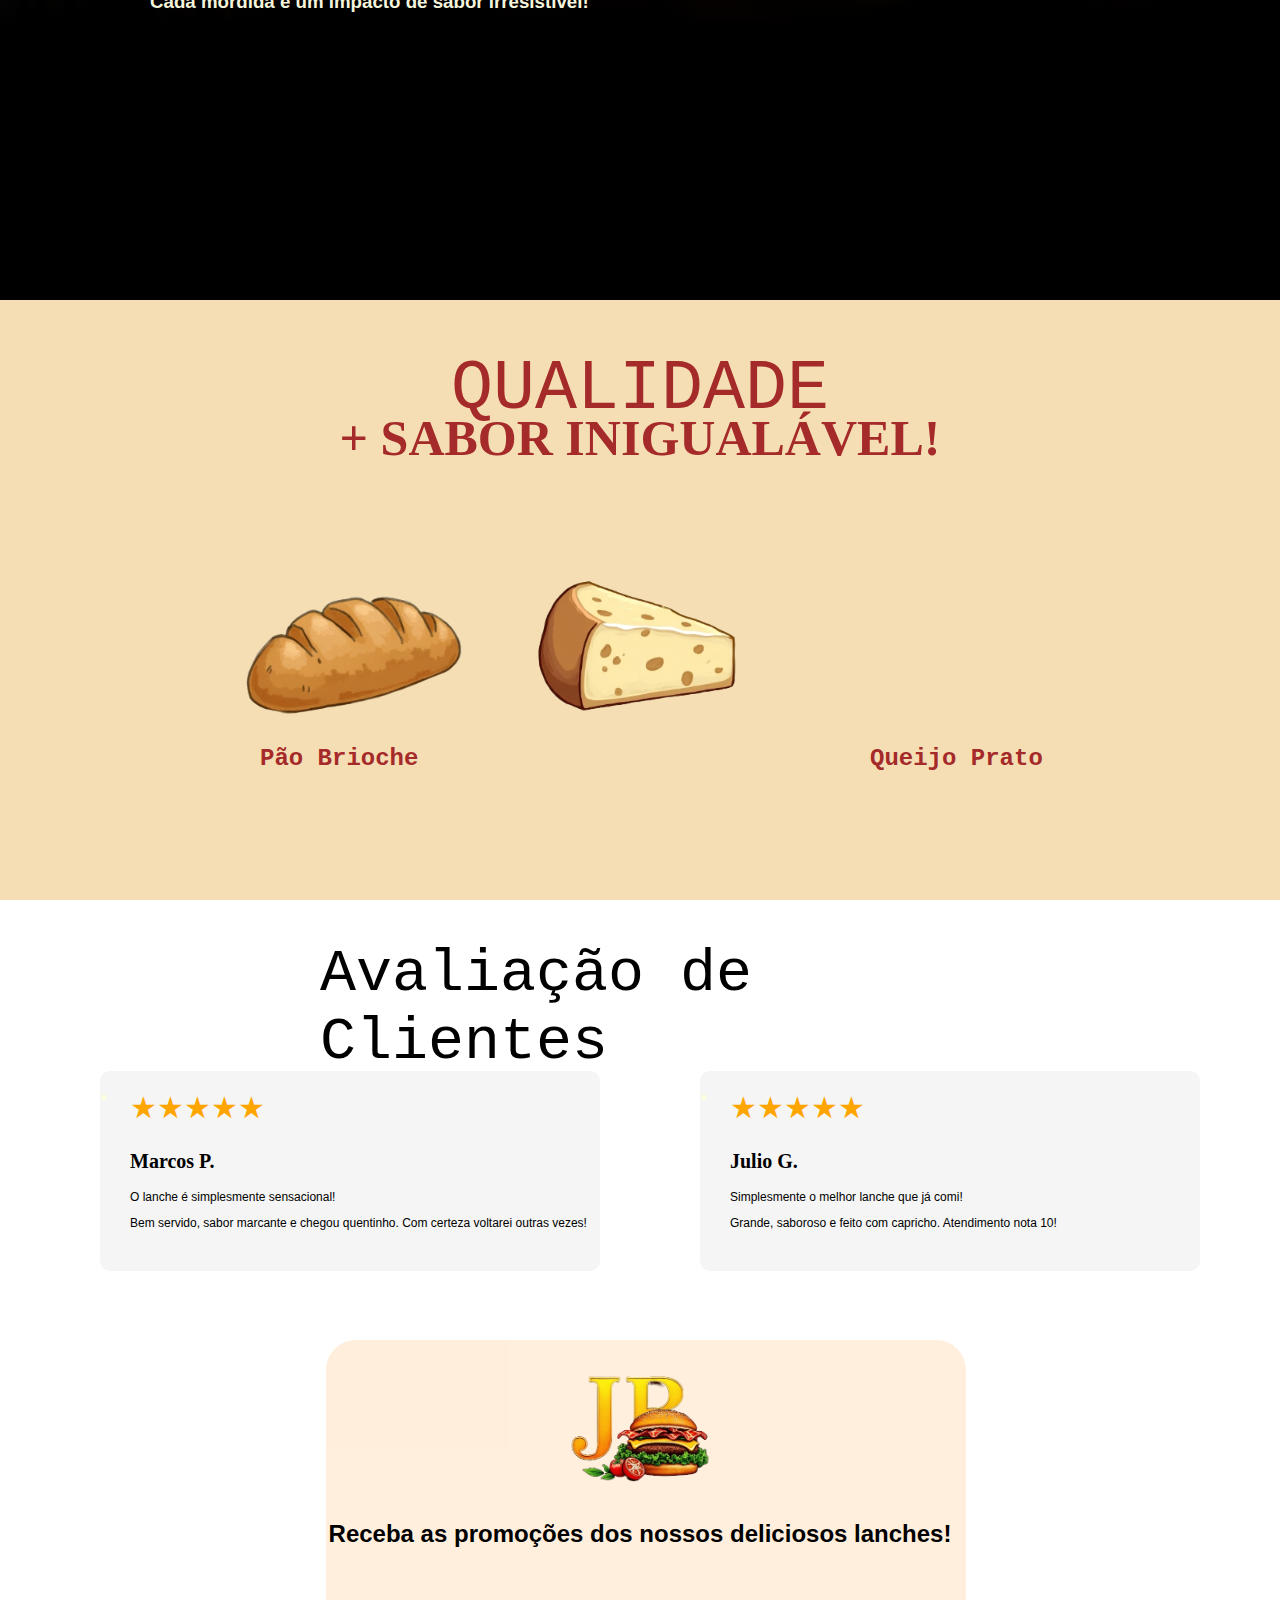
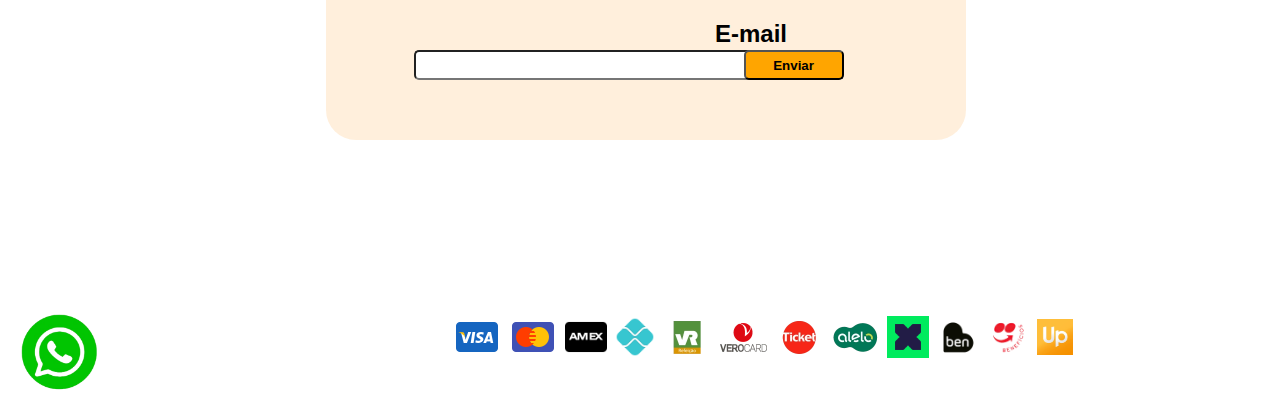
==== commit 02813da0: "wpp" ====
--- a/index.html
+++ b/index.html
@@ -72,7 +72,7 @@
 
             <div class="cfeed1">O lanche é simplesmente sensacional!<p></p> Bem servido, sabor marcante e chegou quentinho. Com certeza voltarei outras vezes!</div>
             <div class="cfeed2">Simplesmente o melhor lanche que já comi!<p></p> Grande, saboroso e feito com capricho. Atendimento nota 10!</div>
-            <div class="cfeed3">Lanche maravilhoso! Chegou rápido, muito bem montado e o sabor<p></p>... sem palavras! Já virou meu lugar favorito!</div>
+            <div class="cfeed3">Lanche maravilhoso! Chegou rápito, muito bem montado e o sabor<p></p>... sem palavras! Já virou meu lugar favorito!</div>
             <div class="backfim">.</div>
             <img src="imagens/logosite.png" class="logofim">
             <h2 class="textfim">Receba as promoções dos nossos deliciosos lanches!</h2>
@@ -80,7 +80,7 @@
             <input type="text" name="E-mail" id="Email" class="emailfim" required>
             <button class="botaofim">Enviar</button>
             <img src="imagens/cartoes.png" class="cartoes">
-            <a href=""><img src="imagens/whats1.png" alt="zap" class="whats"></a>
+            <a href="https://wa.me/5512991729650"><img src="imagens/whats1.png" alt="zap" class="whats"></a>
             
 
         </div>
--- a/abaixo.css
+++ b/abaixo.css
@@ -175,21 +175,30 @@
 }
 .botaofim{
     position: absolute;
+    cursor: pointer;
+    background-color: orange;
     top: 750;
     width: 100px;
     height: 30px;
     left: 62%;
     transform: translate(-50%);
     border-radius: 5px;
-}
+    font-weight: bold;
+}
+.botaofim:hover{
+    background-color: FF8C00;
+    transition: background 0.5s ease  
+
+}
+
 .cartoes{
     position: absolute;
-    top: 105%;
+    top: 100%;
     left: 34%;
 }
 .whats{
     position: absolute;
-    top: 1030;
+    top: 100%;
     left: 10;
     width: 100px;
     z-index: 1000;
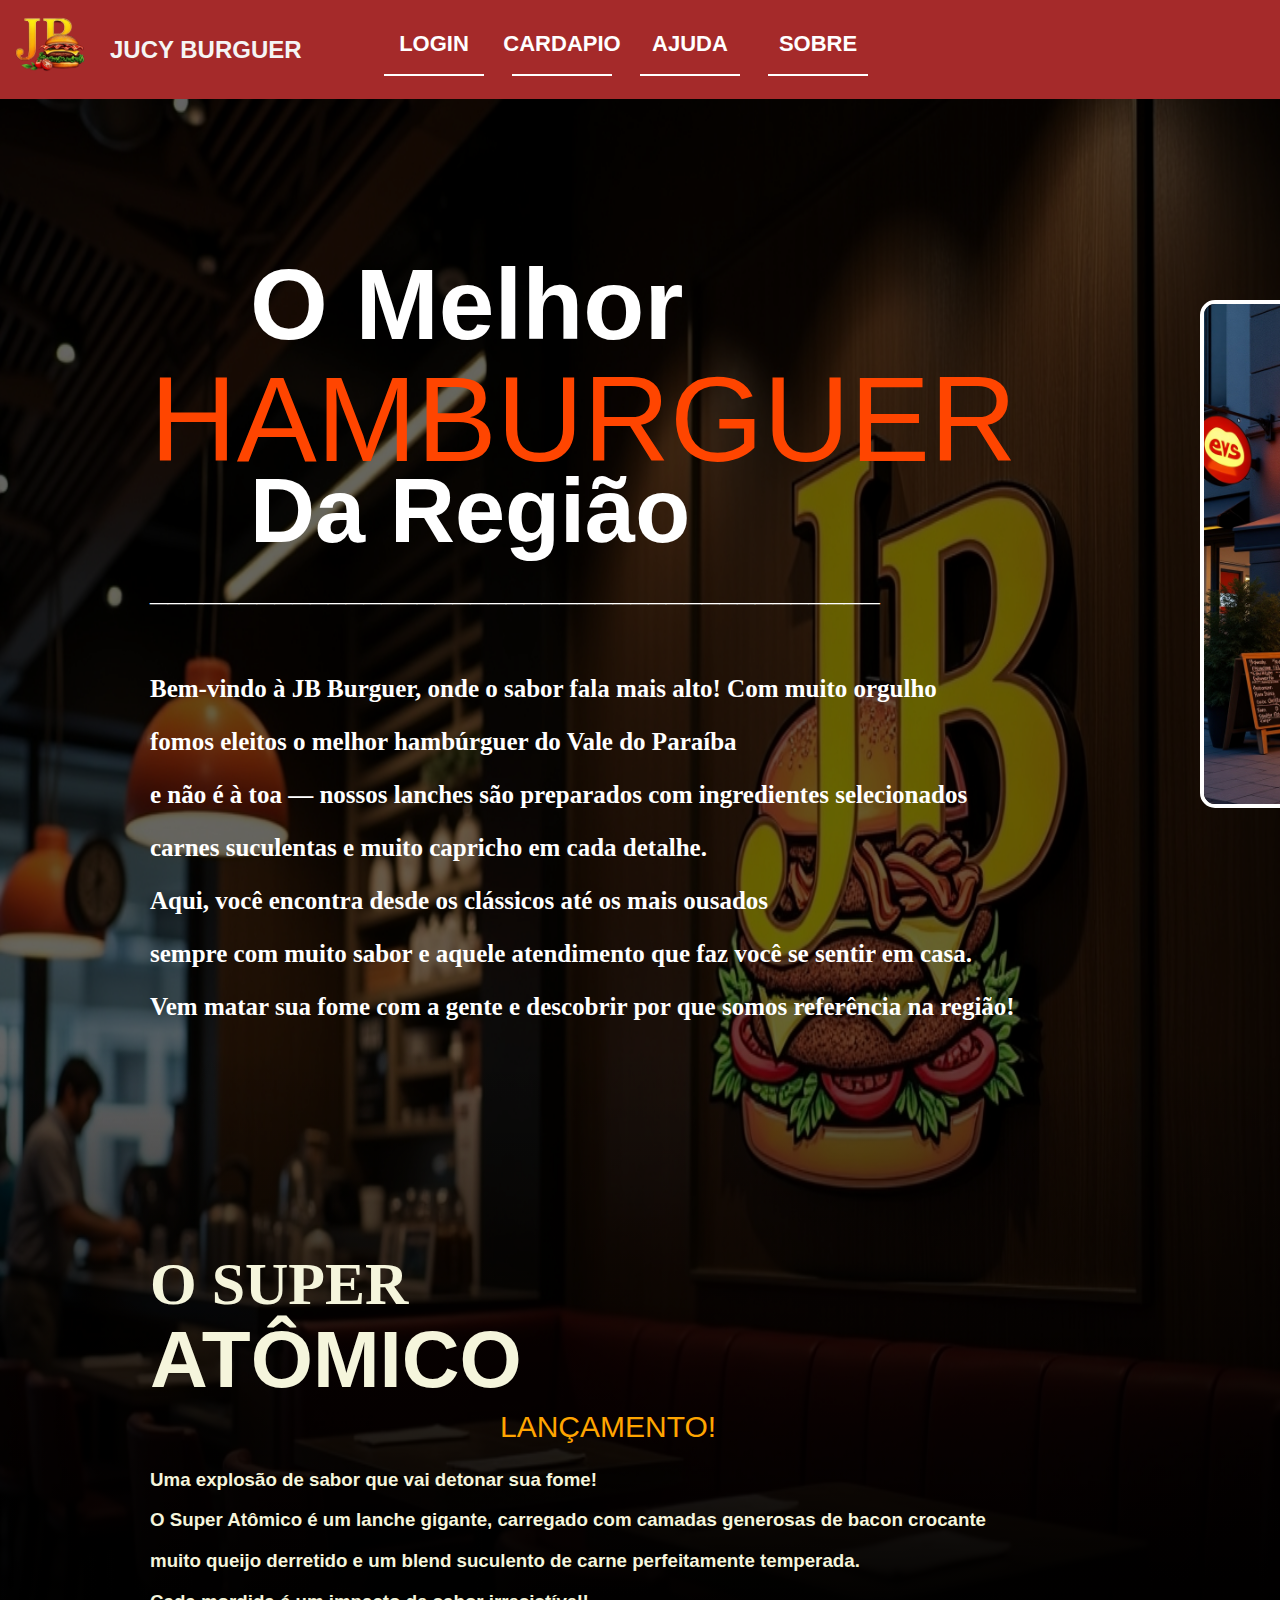
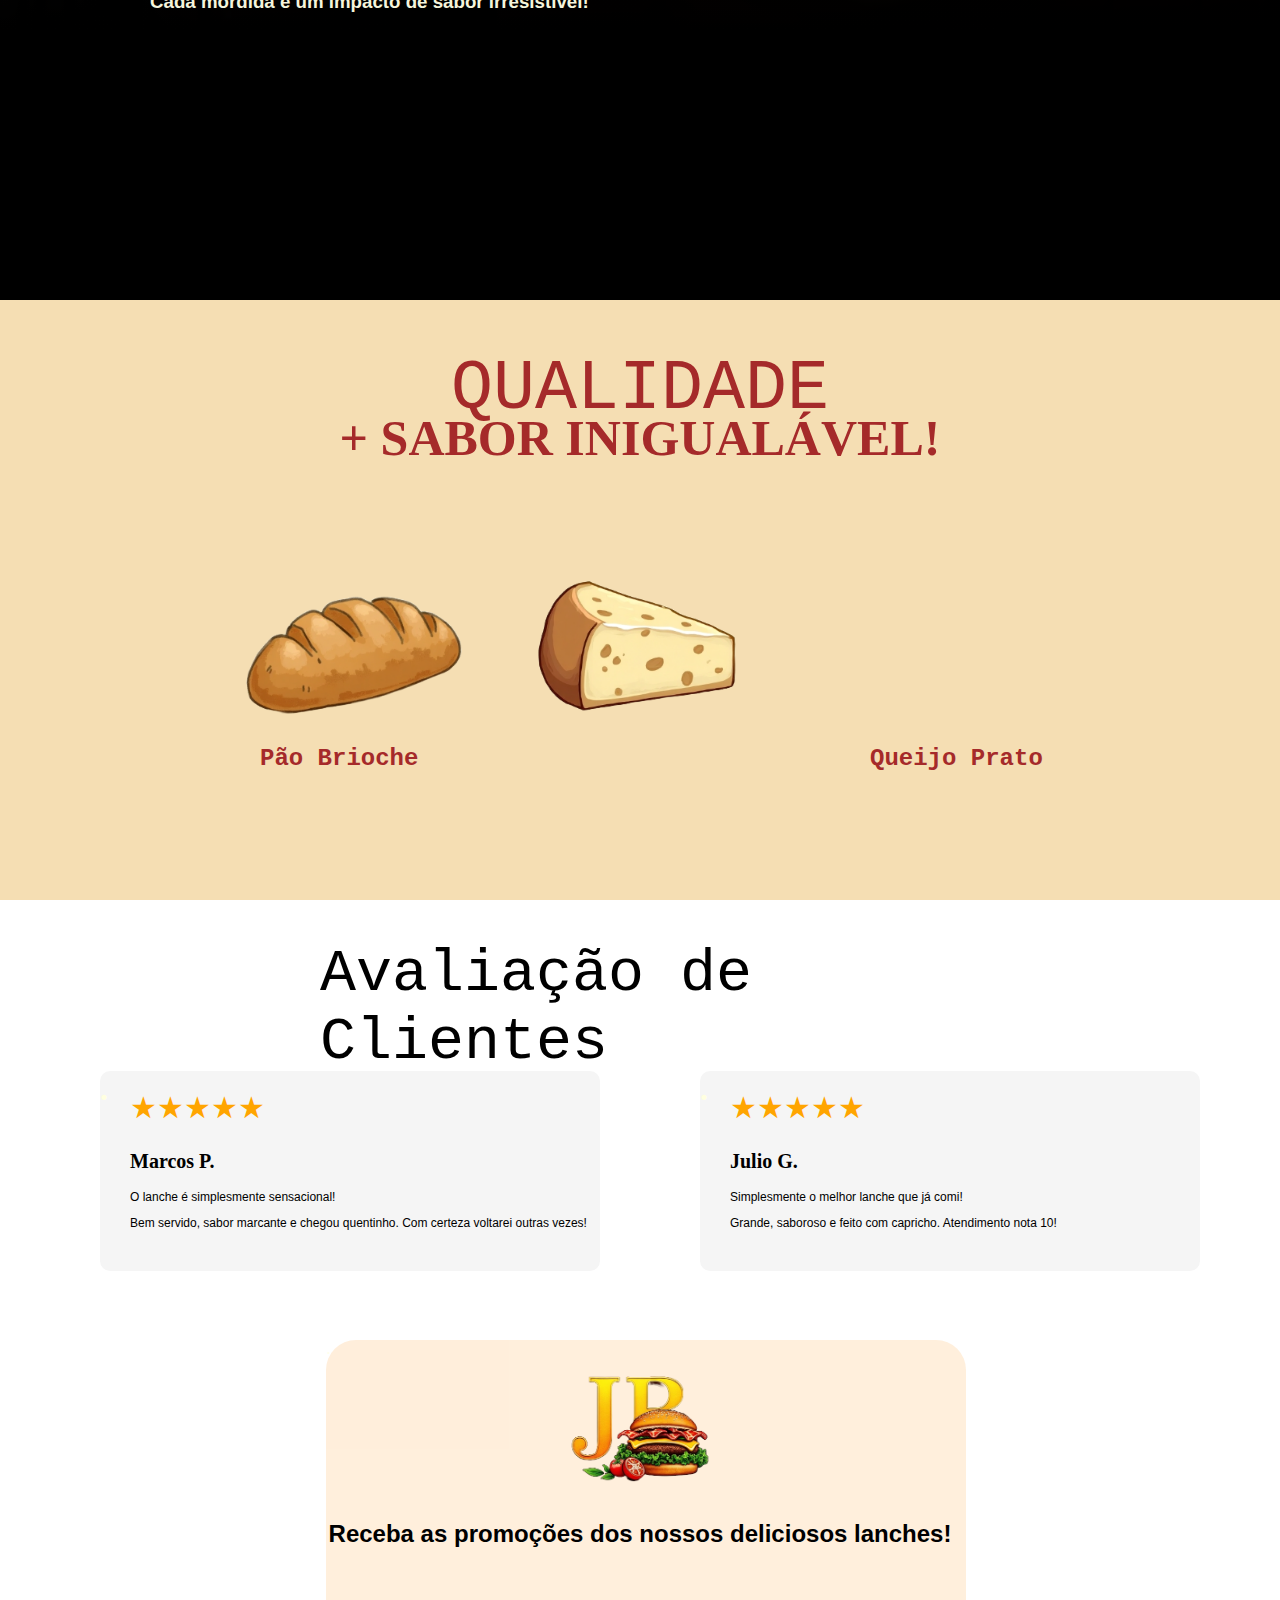
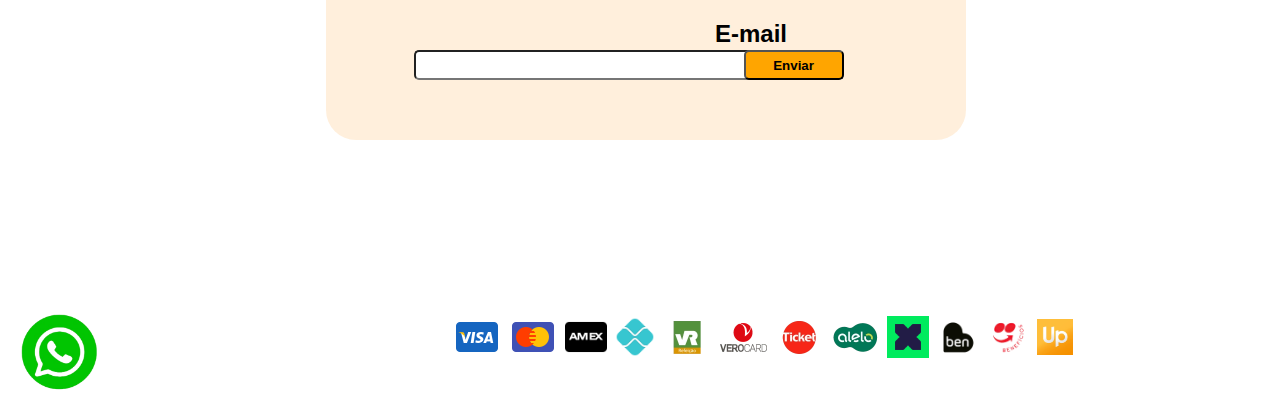
==== commit ed5d4dba: "tela inicial" ====
--- a/index.html
+++ b/index.html
@@ -21,6 +21,16 @@
             </a>
             
         </div>
+        <h1 class="fundoinicial">.</h1>
+        <h1 class="o">O Melhor</h1>
+        <div class="Hambb">HAMBURGUER</div>
+        <h1 class="regiao">Da Região</h1>
+        <h1 class="linha">_________________________________________</h1>
+        <h3 class="descinicio">
+            Bem-vindo à JB Burguer, onde o sabor fala mais alto! Com muito orgulho<p></p> fomos eleitos o melhor hambúrguer do Vale do Paraíba<p></p> e não é à toa — nossos lanches são preparados com ingredientes selecionados<p></p> carnes suculentas e muito capricho em cada detalhe.<p></p> Aqui, você encontra desde os clássicos até os mais ousados<p></p> sempre com muito sabor e aquele atendimento que faz você se sentir em casa.<p></p> Vem matar sua fome com a gente e descobrir por que somos referência na região!
+        </h3>
+        <img src="imagens/faxada.jpg" class="faxada">
+        <img src="imagens/faxada2.jpg" class="faxada2">
         <div class="cabecalho2">
             
                <div class="branco">
--- a/style.css
+++ b/style.css
@@ -10,6 +10,7 @@
     justify-content: space-between;
     align-items: center;
     width: 100%;
+    height: 11%;
     background-color: A52A2A;
     position: fixed;  
     z-index: 999; 
@@ -49,7 +50,7 @@
     font-weight: bold;
     position: absolute;
     top: 14;
-    left: 350;
+    left: 30%;
     display: flex;
     text-align: center;
     justify-content: center;
@@ -67,7 +68,7 @@
     font-weight: bold;
     position: absolute;
     top: 14;
-    left: 500;
+    left: 40%;
     display: flex;
     text-align: center;
     justify-content: center;
@@ -87,7 +88,7 @@
     font-weight: bold;
     position: absolute;
     top: 14;
-    left: 650;
+    left: 50%;
     display: flex;
     text-align: center;
     justify-content: center;
@@ -105,7 +106,7 @@
     font-weight: bold;
     position: absolute;
     top: 14;
-    left: 1650;
+    left: 60%;
     display: flex;
     text-align: center;
     justify-content: center;
@@ -133,6 +134,76 @@
    align-items: center;
 
 }
+.fundoinicial{
+    background-color: black;
+    position: absolute;
+    top: 0;
+    
+    width: 100%;
+    height: 200%;
+    opacity: 0.6;
+}
+.o{
+    position: absolute;
+    top: 180;
+    left: 250;
+    font-size: 100px;
+    color: white;
+    font-family: Verdana, Geneva, Tahoma, sans-serif;
+    
+}
+.hambb{
+    position: absolute;
+    top: 350;
+    left: 150;
+    font-size: 120px;
+    color: orangered;
+    font-family: 'Trebuchet MS', 'Lucida Sans Unicode', 'Lucida Grande', 'Lucida Sans', Arial, sans-serif;
+}
+.regiao{
+    position: absolute;
+    top: 400;
+    left: 250;
+    font-size: 90px;
+    color: white;
+    font-family: Verdana, Geneva, Tahoma, sans-serif;
+}
+.linha{
+    position: absolute;
+    top: 550;
+    left: 150;
+    color: white;
+    font-family: Verdana, Geneva, Tahoma, sans-serif;
+
+}
+.descinicio{
+    position: absolute;
+    top: 650;
+    left: 150;
+    font-size: 25px;
+    color: white;
+    font-family: Georgia, 'Times New Roman', Times, serif;
+    z-index: 100;
+    
+}
+.faxada{
+    position: absolute;
+    width: 500px;
+    height: 500px;
+    top: 300;
+    left: 1200;
+    border: 4px solid white;
+    border-radius: 15px;
+}
+.faxada2{
+    position: absolute;
+    width: 400px;
+    height: 400px;
+    top: 600;
+    left: 1400;
+    border-radius: 15px;
+    border: 4px solid white;
+}
 
 .fim{
     text-align: center;
--- a/centro.css
+++ b/centro.css
@@ -23,7 +23,7 @@
     font-size: 30px;
     top: 1410;
     left: 500;
-    font-family: 'Trebuchet MS', 'Lucida Sans Unicode', 'Lucida Grande', 'Lucida Sans', Arial, sans-serif;
+    font-family: 'Gill Sans', 'Gill Sans MT', Calibri, 'Trebuchet MS', sans-serif;
 }
 .melhor{
     position: absolute;
--- a/abaixo.css
+++ b/abaixo.css
@@ -202,12 +202,13 @@
     left: 10;
     width: 100px;
     z-index: 1000;
-
-}
-
-
-
-
-
-
-
+   
+
+}
+
+
+
+
+
+
+
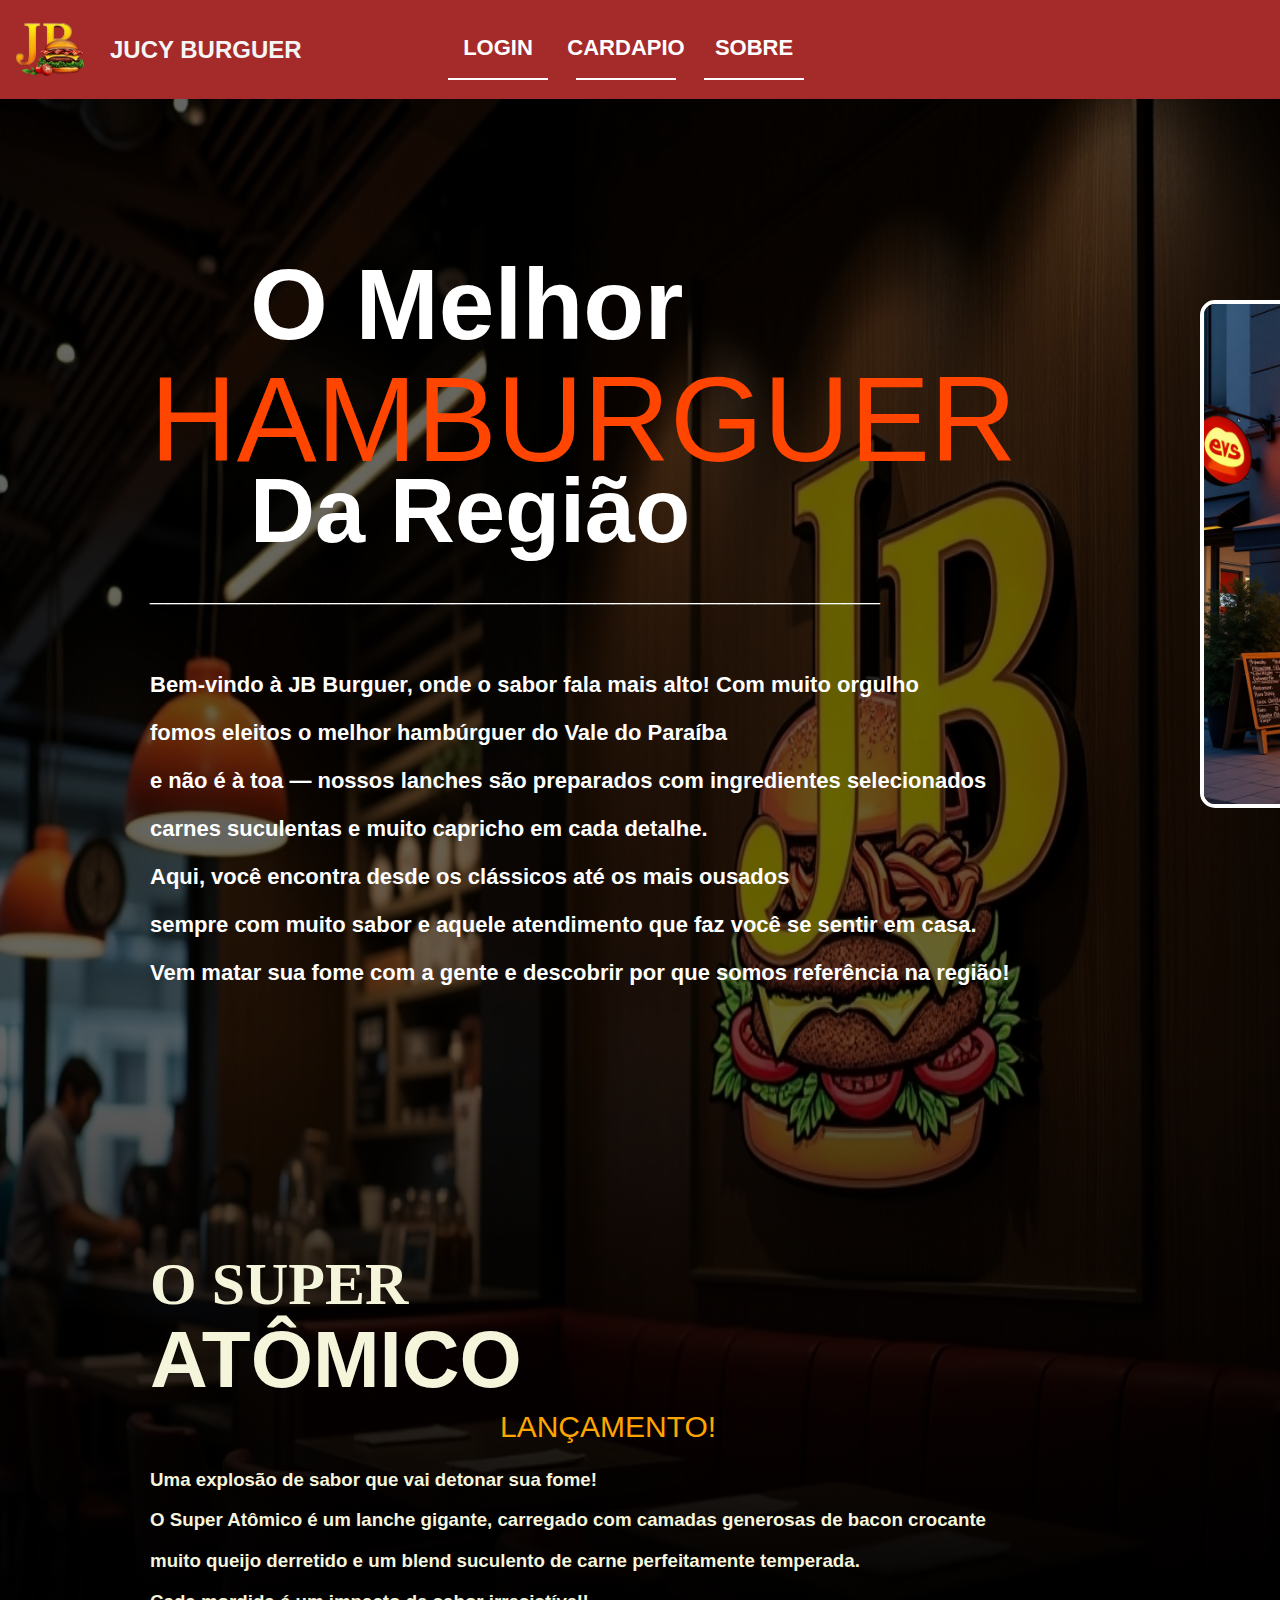
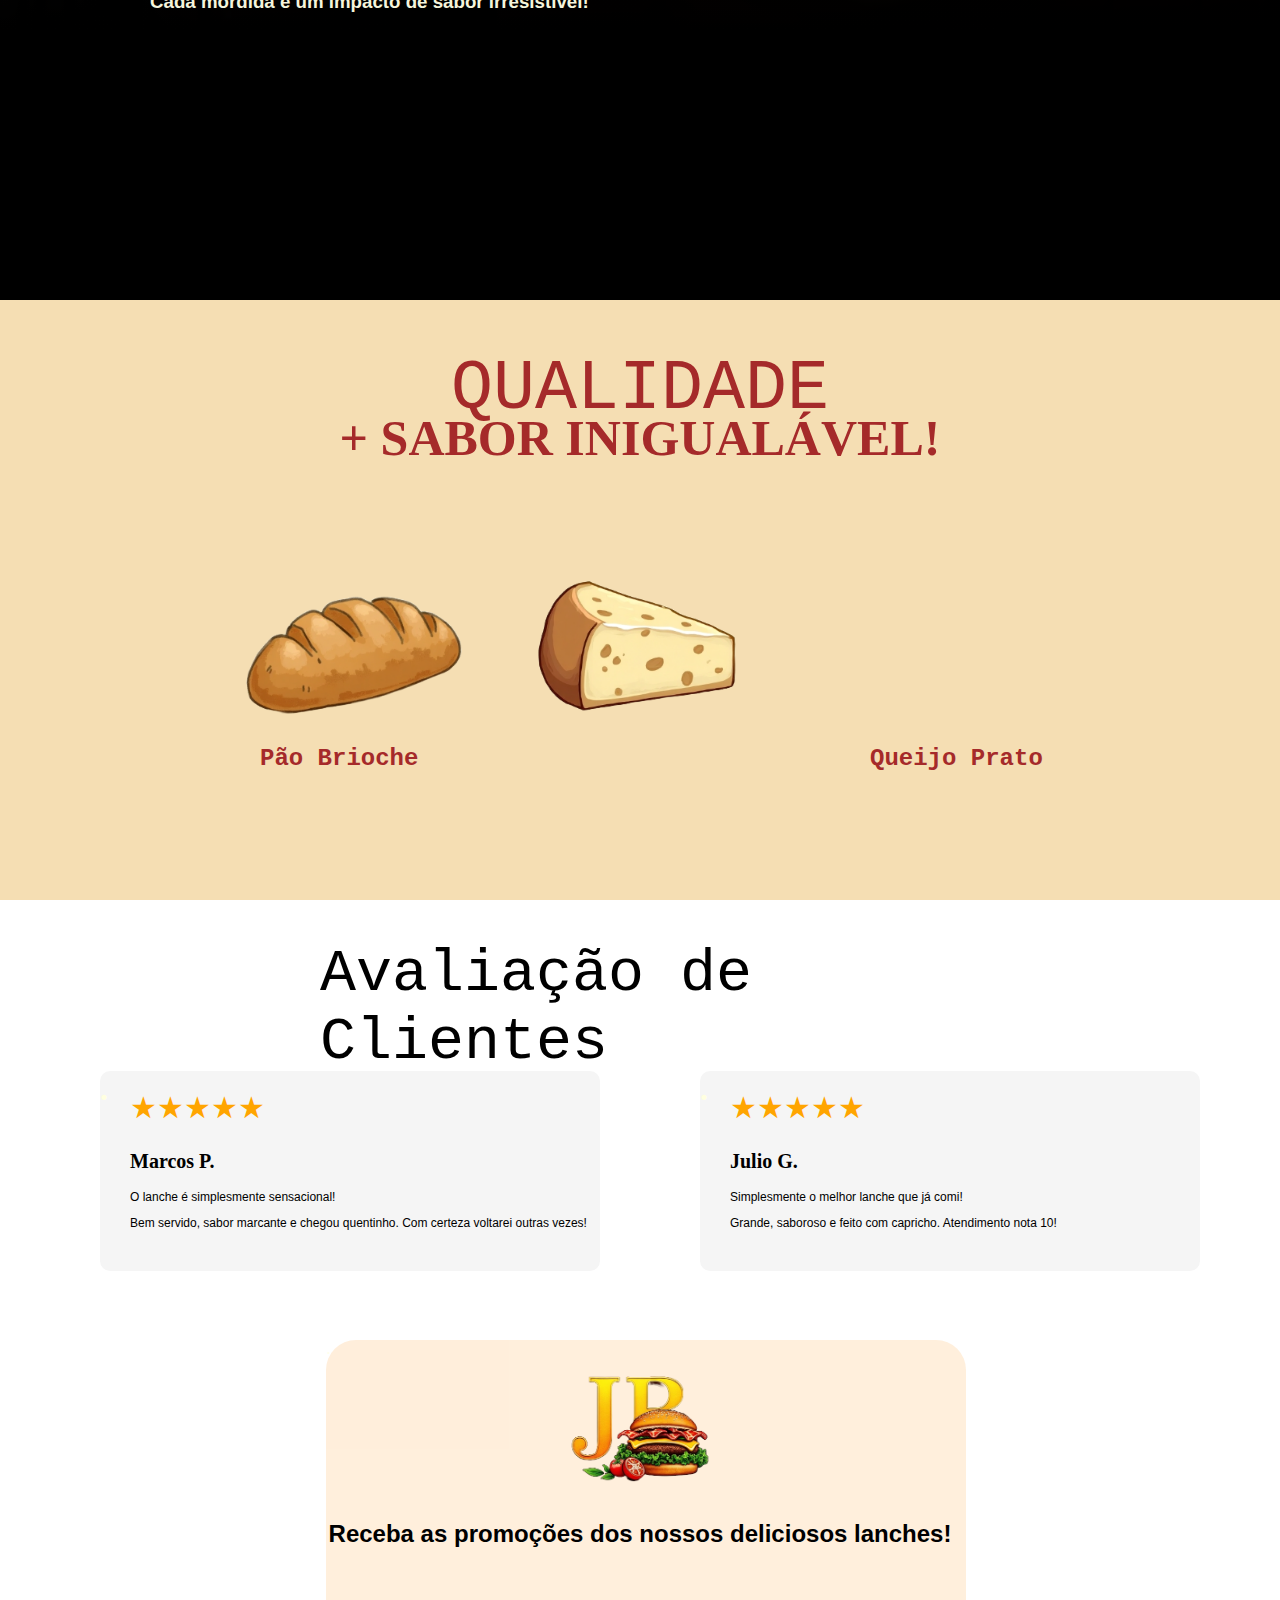
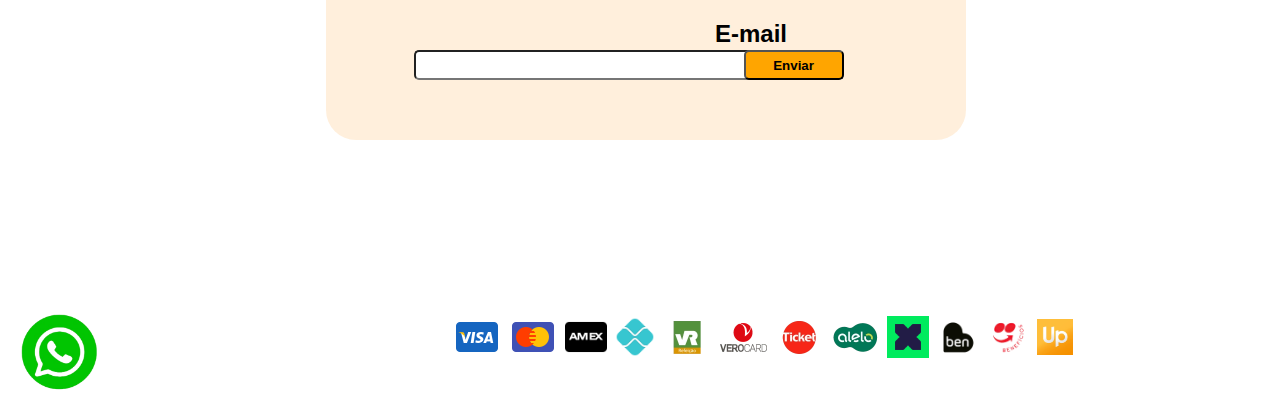
==== commit 03b25339: "tirando botao" ====
--- a/index.html
+++ b/index.html
@@ -14,7 +14,6 @@
             <a href="index.html"><img src="imagens/logosite.png" alt="logo" class="logo"></a>
             <a href="html/login.html" class="login">LOGIN</a>
             <a href="html/cardapio.html" class="cardapio">CARDAPIO</a>
-            <a href="html/ajuda.html" class="ajuda">AJUDA</a>
             <a href="html/sobre.html" class="sobre">SOBRE</a>
             <a href="html/carrinho.html" class="carrin">
                 <img src="imagens/carrinho.png" alt="carrinho" width="100">
--- a/style.css
+++ b/style.css
@@ -24,7 +24,7 @@
 .logo{
     width: 100px;
     position: absolute;
-    top:  5;
+    top:  10;
     left: 0;
 }
 .logo:hover{
@@ -49,8 +49,8 @@
     cursor: pointer;
     font-weight: bold;
     position: absolute;
-    top: 14;
-    left: 30%;
+    top: 18;
+    left: 35%;
     display: flex;
     text-align: center;
     justify-content: center;
@@ -67,8 +67,8 @@
     cursor: pointer;
     font-weight: bold;
     position: absolute;
-    top: 14;
-    left: 40%;
+    top: 18;
+    left: 45%;
     display: flex;
     text-align: center;
     justify-content: center;
@@ -76,10 +76,10 @@
     align-items: center;
 } 
 
-.ajuda {
-    font-family: 'Trebuchet MS', 'Lucida Sans Unicode', 'Lucida Grande', 'Lucida Sans', Arial, sans-serif;
-    font-size: 22px;
-    background-color: none;
+
+.sobre{
+    font-family: 'Trebuchet MS', 'Lucida Sans Unicode', 'Lucida Grande', 'Lucida Sans', Arial, sans-serif;
+    font-size: 22px;
     border-bottom: 2px solid white;
     width: 100px;
     height: 60px;
@@ -87,26 +87,8 @@
     cursor: pointer;
     font-weight: bold;
     position: absolute;
-    top: 14;
-    left: 50%;
-    display: flex;
-    text-align: center;
-    justify-content: center;
-    text-decoration: none;
-    align-items: center; 
-}
-.sobre{
-    font-family: 'Trebuchet MS', 'Lucida Sans Unicode', 'Lucida Grande', 'Lucida Sans', Arial, sans-serif;
-    font-size: 22px;
-    border-bottom: 2px solid white;
-    width: 100px;
-    height: 60px;
-    color: white;
-    cursor: pointer;
-    font-weight: bold;
-    position: absolute;
-    top: 14;
-    left: 60%;
+    top: 18;
+    left: 55%;
     display: flex;
     text-align: center;
     justify-content: center;
@@ -180,9 +162,9 @@
     position: absolute;
     top: 650;
     left: 150;
-    font-size: 25px;
-    color: white;
-    font-family: Georgia, 'Times New Roman', Times, serif;
+    font-size: 22px;
+    color: white;
+    font-family: Verdana, Geneva, Tahoma, sans-serif;
     z-index: 100;
     
 }
@@ -230,3 +212,4 @@
     width: 20%;
     
 }
+
--- a/abaixo.css
+++ b/abaixo.css
@@ -196,6 +196,7 @@
     top: 100%;
     left: 34%;
 }
+
 .whats{
     position: absolute;
     top: 100%;
@@ -204,11 +205,4 @@
     z-index: 1000;
    
 
-}
-
-
-
-
-
-
-
+}